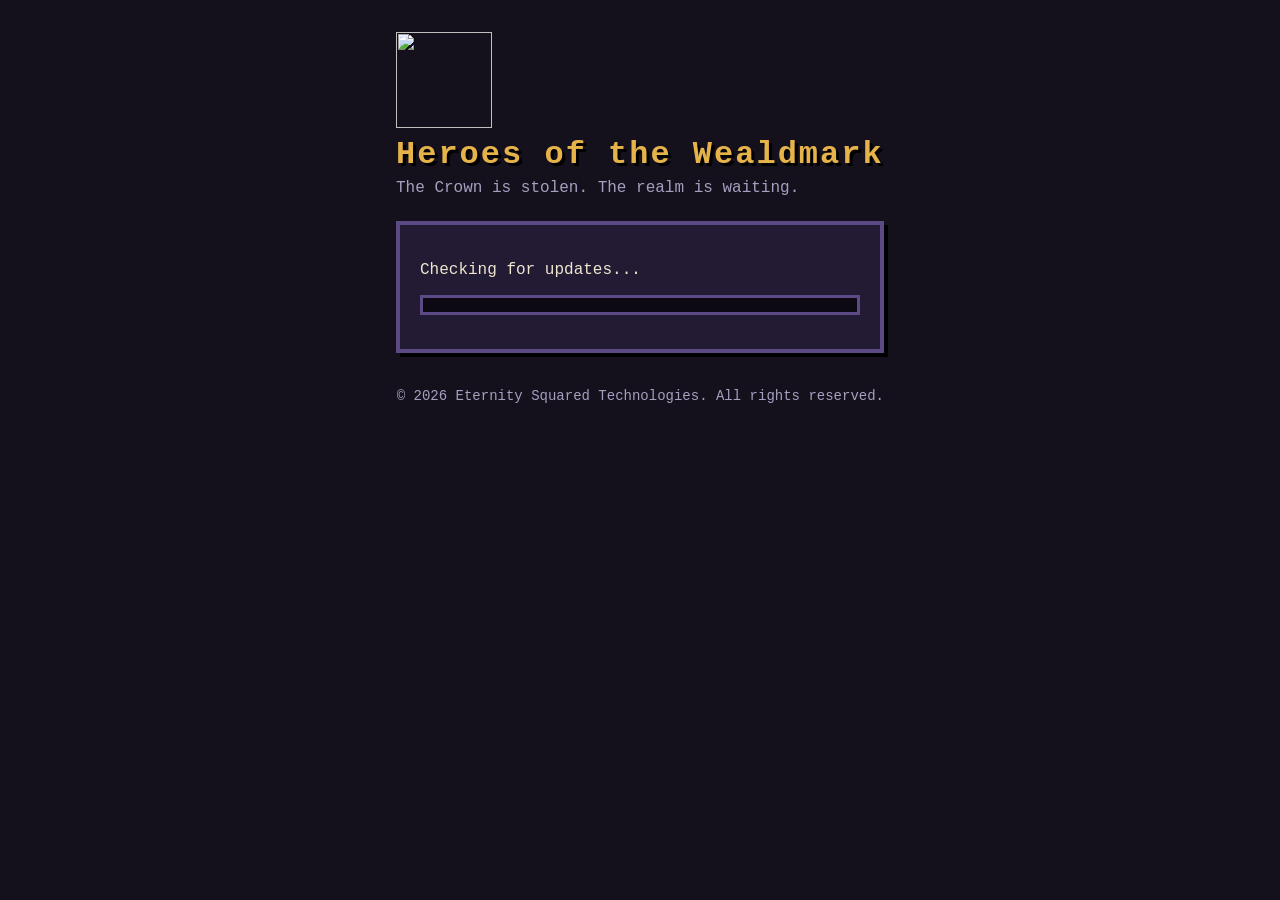
==== play/index.html @ 0ad13431 "Update the browser build" ====
<!doctype html>
<html lang="en">
<head>
  <!-- Heroes of the Wealdmark. Copyright (c) 2026 Eternity Squared Technologies. All rights reserved. -->
  <meta charset="utf-8" />
  <meta name="viewport" content="width=device-width, initial-scale=1, viewport-fit=cover" />
  <meta http-equiv="Content-Security-Policy" content="default-src 'none'; script-src 'self'; worker-src 'self'; style-src 'self'; img-src 'self' data:; connect-src 'self' https://*.trycloudflare.com wss://*.trycloudflare.com; base-uri 'none'; form-action 'none'" />
  <title>Heroes of the Wealdmark</title>
  <link rel="icon" href="icon.png" />
  <link rel="stylesheet" href="style.css" />
</head>
<body>
  <main class="frame">
    <header>
      <img id="logo" src="icon.png" alt="" width="96" height="96" />
      <h1>Heroes of the Wealdmark</h1>
      <p class="tag">The Crown is stolen. The realm is waiting.</p>
    </header>

    <section id="patch" class="panel">
      <p id="patch-status" aria-live="polite">Checking for updates...</p>
      <div class="bar" role="progressbar" aria-valuemin="0" aria-valuemax="100" aria-valuenow="0">
        <div id="bar-fill" class="fill"></div>
      </div>
      <p id="patch-detail" class="muted"></p>
      <button id="retry" class="hidden" type="button">Try again</button>
    </section>

    <section id="login" class="panel hidden">
      <div class="tabs" role="tablist">
        <button id="tab-login" role="tab" aria-selected="true" type="button">Sign in</button>
        <button id="tab-register" role="tab" aria-selected="false" type="button">New account</button>
      </div>
      <form id="auth-form" autocomplete="off">
        <label>Username
          <input id="username" name="username" maxlength="32" required autocomplete="username" />
        </label>
        <label>Password
          <input id="password" name="password" type="password" maxlength="128" required autocomplete="current-password" />
        </label>
        <ul id="auth-hints" class="hints hidden" aria-live="polite">
          <li id="hint-user">Username: 3 to 12 letters and numbers, starting with a letter. No spaces or symbols.</li>
          <li id="hint-pass">Password: at least 10 characters with letters and numbers, or 16 or more of anything. Nothing common, and not your username.</li>
        </ul>
        <label class="check"><input id="show-password" type="checkbox" /> Show password</label>
        <label class="check hidden"><input id="remember" type="checkbox" /> Keep me signed in on this computer</label>
        <fieldset class="hidden" id="gender-row">
          <legend>Body shape (cannot be changed later)</legend>
          <label class="check"><input type="radio" name="gender" value="m" /> Male</label>
          <label class="check"><input type="radio" name="gender" value="f" /> Female</label>
        </fieldset>
        <label class="check hidden" id="age-row"><input id="age" type="checkbox" /> I am 13 years old or older</label>
        <button id="submit" type="submit">Sign in</button>
        <p id="auth-error" class="error" role="alert"></p>
        <button id="forgot" class="link" type="button">Forgot password?</button>
      </form>
      <form id="reset-form" class="hidden" autocomplete="off">
        <p class="muted">Enter the recovery key you were shown when you made your account. Lost it too? Ask the game's operator for a one-hour code.</p>
        <label>Username
          <input id="reset-username" maxlength="32" required autocomplete="username" />
        </label>
        <label>Recovery key or code
          <input id="reset-code" maxlength="32" required autocomplete="off" />
        </label>
        <label>New password
          <input id="reset-password" type="password" maxlength="128" required autocomplete="new-password" />
        </label>
        <label class="check"><input id="show-reset-password" type="checkbox" /> Show password</label>
        <button id="reset-submit" type="submit">Set new password</button>
        <button id="reset-google" type="button">Reset with Google instead</button>
        <button id="reset-back" class="link" type="button">Back to sign in</button>
        <p id="reset-message" class="error" role="alert"></p>
      </form>
    </section>

    <section id="recovery" class="panel hidden">
      <h2>Your recovery key</h2>
      <p>If you ever forget your password, this key is the only way to get your character back. Write it down or save it somewhere safe. It is shown once.</p>
      <p><code id="recovery-key" class="recovery-key"></code></p>
      <button id="recovery-copy" type="button">Copy</button>
      <label class="check"><input id="recovery-saved" type="checkbox" /> I have saved my recovery key</label>
      <button id="recovery-continue" type="button" disabled>Continue</button>
    </section>

    <section id="home" class="panel hidden">
      <p id="welcome"></p>
      <p id="home-note" class="muted">Mossgate Reach is open. Click a tile to walk there, or use the arrow keys or WASD. Click a monster to fight it, or Shift-click to look at it. Mouse wheel or + and - zoom; M shows the whole map.</p>
      <p id="home-error" class="error" role="alert"></p>
      <details id="recovery-tools">
        <summary>Recovery key</summary>
        <p class="muted">Make a new recovery key. The old one stops working.</p>
        <label>Your password
          <input id="recovery-password" type="password" maxlength="128" autocomplete="current-password" />
        </label>
        <button id="recovery-make" type="button">Make a new key</button>
        <button id="google-link" type="button">Link my Google account</button>
        <p class="muted">A linked Google account can reset your password if you lose it.</p>
        <p id="recovery-error" class="error" role="alert"></p>
      </details>
      <button id="play" type="button">Play</button>
      <button id="logout" type="button">Sign out</button>
    </section>

    <footer><span id="version" class="muted"></span><br /><span class="muted">&copy; 2026 Eternity Squared Technologies. All rights reserved.</span></footer>
  </main>

  <section id="gameview" class="hidden">
    <canvas id="stage" aria-label="Game world"></canvas>

    <div id="hud" aria-live="off"></div>

    <div id="vitals">
      <div class="meter hp"><div id="hp-fill" class="meter-fill"></div><span id="hp-text"></span></div>
      <div class="meter mp"><div id="mp-fill" class="meter-fill"></div><span id="mp-text"></span></div>
      <div id="wallet">
        <span class="coin iron" title="Iron bits"></span><span id="w-iron">0</span>
        <span class="coin gold" title="Gold coins"></span><span id="w-gold">0</span>
        <span class="coin favor" title="Favor tokens"></span><span id="w-favor">0</span>
      </div>
    </div>

    <div id="toolbar">
      <button id="btn-skills" type="button">Skills (K)</button>
      <button id="btn-stats" type="button">Stats (C)</button>
      <button id="btn-trades" type="button">Trades (V)</button>
      <button id="btn-equip" type="button">Gear (E)</button>
      <button id="btn-bag" type="button">Bag (I)</button>
      <button id="btn-journal" type="button">Journal (J)</button>
      <button id="btn-look" type="button">Look (L)</button>
      <button id="btn-town" type="button">Town (T)</button>
      <button id="btn-sound" type="button">Sound</button>
      <button id="leave" type="button">Sign out</button>
    </div>

    <div id="mbar" aria-label="Touch controls">
      <button id="mb-zin" type="button" aria-label="Zoom in">+</button>
      <button id="mb-zout" type="button" aria-label="Zoom out">&minus;</button>
      <button id="mb-map" type="button">Map</button>
      <button id="mb-chat" type="button">Chat</button>
      <button id="mb-close" type="button">Close</button>
    </div>

    <div id="toast" role="status"></div>

    <div id="turns" class="hidden" aria-label="Turn order"></div>

    <div id="fightbar" class="hidden">
      <div id="fightinfo"></div>
      <div id="actions"></div>
      <div id="fight-util"><button id="auto-btn" class="act" type="button">X Combat: Manual</button></div>
    </div>

    <div id="panel-skills" class="side hidden">
      <h2>Skills</h2>
      <p id="combat-level" class="muted"></p>
      <div class="skill-bar" id="level-bar"><div></div></div>
      <p id="skill-points"></p>
      <div id="tree-tabs"></div>
      <div id="tree-grid"></div>
      <button id="respec" type="button">Respec</button>
      <p class="muted">Click a skill to spend a point. Rows open at levels 8, 16, 24, 32, and 40. A skill needs a rank in the skills joined to it from above, and each of those ranks adds 3% damage to it.</p>
    </div>

    <div id="panel-bag" class="side hidden">
      <h2>Inventory</h2>
      <div id="bag-grid"></div>
      <p class="muted">Click food to eat it, or gear to wear it. Shift-click a weapon to put it in the swap slot. Hover for details.</p>
    </div>

    <div id="panel-trades" class="side hidden">
      <h2>Trades</h2>
      <div id="trades-body"></div>
      <p class="muted">Gathering and crafting skills. Each goes to level 30.</p>
    </div>

    <div id="panel-equip" class="side hidden">
      <h2>Equipment</h2>
      <div id="equip"></div>
      <p class="muted">Click worn gear to take it off. The weapon you hold decides your style. Hover for details.</p>
      <h3>Toolbelt</h3>
      <div id="toolbelt" class="row"></div>
      <p class="muted">Gathering uses the tools on your belt. A better tool works faster and opens higher trees, rocks and shoals. Click a tool in your bag to put it on the belt.</p>
    </div>

    <div id="panel-stats" class="side hidden">
      <h2>Hero stats</h2>
      <div id="stats-vitals"></div>
      <div id="gear-stats"></div>
    </div>

    <div id="panel-look" class="side hidden">
      <h2>Appearance</h2>
      <canvas id="look-preview" width="80" height="80"></canvas>
      <p id="look-gender" class="muted"></p>
      <div id="look-skin" class="row"></div>
    </div>

    <div id="panel-sound" class="side hidden">
      <h2>Sound</h2>
      <label>Master <input id="vol-master" type="range" min="0" max="1" step="0.05" /></label>
      <label>Effects <input id="vol-sfx" type="range" min="0" max="1" step="0.05" /></label>
      <label>Music <input id="vol-music" type="range" min="0" max="1" step="0.05" /></label>
      <label class="check"><input id="mute" type="checkbox" /> Mute everything</label>
    </div>

    <div id="panel-journal" class="side hidden">
      <h2>Journal</h2>
      <div id="journal-body"></div>
    </div>

    <div id="panel-shop" class="side wide hidden">
      <h2 id="shop-title">Shop</h2>
      <div id="shop-body"></div>
      <button id="shop-close" type="button">Done</button>
    </div>

    <div id="panel-storage" class="side wide hidden">
      <h2>Storage</h2>
      <div id="storage-body"></div>
      <button id="storage-close" type="button">Done</button>
    </div>

    <div id="panel-station" class="side wide hidden">
      <h2 id="station-title">Station</h2>
      <div id="station-body"></div>
      <button id="station-close" type="button">Done</button>
    </div>

    <div id="panel-perks" class="side wide hidden">
      <h2 id="perks-title">Steward</h2>
      <div id="perks-body"></div>
      <button id="perks-close" type="button">Done</button>
    </div>

    <div id="panel-anchor" class="side wide hidden">
      <h2 id="anchor-title">Teleport anchor</h2>
      <div id="anchor-body"></div>
      <button id="anchor-close" type="button">Done</button>
    </div>

    <div id="intro" class="hidden" role="dialog" aria-label="Introduction">
      <canvas id="intro-canvas" width="320" height="180"></canvas>
      <div id="intro-card">
        <h2 id="intro-title"></h2>
        <p id="intro-text"></p>
        <div id="intro-foot"><span id="intro-hint"></span><button id="intro-skip" type="button">Skip</button></div>
      </div>
    </div>

    <div id="signout-confirm" class="hidden" role="alertdialog" aria-labelledby="so-title">
      <div class="box">
        <h3 id="so-title">Sign out?</h3>
        <p id="so-text">Your progress is saved. If you are in a fight, you leave it.</p>
        <div class="row">
          <button id="so-yes" type="button">Sign out</button>
          <button id="so-no" type="button">Stay</button>
        </div>
      </div>
    </div>

    <div id="buy-confirm" class="hidden" role="alertdialog" aria-labelledby="bc-text">
      <div class="box">
        <p id="bc-text"></p>
        <p id="bc-note" class="muted"></p>
        <div class="row">
          <button id="bc-yes" type="button">Yes</button>
          <button id="bc-no" type="button">No</button>
        </div>
      </div>
    </div>

    <div id="loading" class="hidden" role="status"><div class="box"><div class="swirl"></div><p id="loading-text">Passing through the portal...</p></div></div>

    <div id="busy" class="hidden"><div id="busy-fill"></div><span id="busy-text"></span></div>

    <div id="dialog" class="hidden">
      <h3 id="dlg-name"></h3>
      <p id="dlg-role" class="muted"></p>
      <div id="dlg-lines"></div>
      <div id="dlg-options"></div>
    </div>

    <div id="chat">
      <div id="chatnav"><button id="chat-prev" type="button" title="Older messages">Previous</button><button id="chat-next" type="button" title="Newer messages">Next</button></div>
      <ul id="chatlog"></ul>
      <form id="chatform" autocomplete="off">
        <input id="chatinput" maxlength="120" placeholder="Press Enter to chat" aria-label="Chat message" />
      </form>
    </div>
  </section>

  <script src="web-bridge.js"></script>

  <script src="audio.js"></script>
  <script src="game.js"></script>
  <script src="renderer.js"></script>
</body>
</html>
---- play/style.css ----
/* Heroes of the Wealdmark. Copyright (c) 2026 Eternity Squared Technologies. All rights reserved. */
:root {
  --bg: #14101c;
  --panel: #231b33;
  --edge: #5b4a86;
  --ink: #efe6d0;
  --muted: #a89fc0;
  --gold: #e6b34a;
  --bad: #ff7a7a;
}

* { box-sizing: border-box; }

html, body {
  margin: 0;
  height: 100%;
  background: var(--bg);
  color: var(--ink);
  font-family: "Courier New", ui-monospace, monospace;
  font-size: 16px;
  image-rendering: pixelated;
}

.frame {
  max-width: 520px;
  margin: 0 auto;
  padding: 32px 16px;
}

h1 {
  margin: 0;
  color: var(--gold);
  font-size: 32px;
  letter-spacing: 2px;
  text-shadow: 3px 3px 0 #000;
}

.tag { margin: 6px 0 24px; color: var(--muted); }

.panel {
  background: var(--panel);
  border: 4px solid var(--edge);
  box-shadow: 4px 4px 0 #000;
  padding: 20px;
}

.hidden { display: none; }
.muted { color: var(--muted); font-size: 14px; }
.error { color: var(--bad); min-height: 1.4em; margin: 8px 0 0; }

.bar {
  height: 20px;
  border: 3px solid var(--edge);
  background: #0c0912;
  margin: 12px 0;
}
.fill { height: 100%; width: 0; background: var(--gold); transition: width 120ms steps(6); }

label { display: block; margin: 12px 0; }
input[type="text"], input[type="password"], input:not([type]) {
  display: block;
  width: 100%;
  margin-top: 4px;
  padding: 8px;
  background: #0c0912;
  color: var(--ink);
  border: 3px solid var(--edge);
  font: inherit;
}
input:focus { outline: 3px solid var(--gold); outline-offset: 0; }
.check { font-size: 14px; color: var(--muted); }

button {
  font: inherit;
  color: var(--ink);
  background: var(--edge);
  border: 3px solid #000;
  padding: 8px 14px;
  margin: 6px 6px 0 0;
  cursor: pointer;
}
button:hover:not(:disabled) { background: #7560aa; }
button:disabled { opacity: 0.5; cursor: not-allowed; }
button:focus-visible { outline: 3px solid var(--gold); }

.tabs { display: flex; margin-bottom: 8px; }
.tabs button { margin: 0 4px 0 0; background: #36295a; }
.tabs button[aria-selected="true"] { background: var(--edge); color: var(--gold); }

footer { margin-top: 16px; text-align: right; }

/* ---- world view */

#gameview { position: fixed; inset: 0; background: #0c0912; }
#gameview.hidden { display: none; }

#stage {
  position: absolute;
  inset: 0;
  width: 100%;
  height: 100%;
  image-rendering: pixelated;
  cursor: pointer;
}

#hud {
  position: absolute;
  top: 10px;
  left: 10px;
  padding: 8px 10px;
  background: rgba(20, 16, 28, 0.85);
  border: 3px solid var(--edge);
  font-size: 13px;
  line-height: 1.5;
  white-space: pre;
  pointer-events: none;
}

#toast {
  position: absolute;
  top: 14px;
  left: 50%;
  transform: translateX(-50%);
  padding: 6px 12px;
  background: rgba(20, 16, 28, 0.92);
  border: 3px solid var(--bad);
  opacity: 0;
  transition: opacity 120ms;
  pointer-events: none;
}
#toast.show { opacity: 1; }

#chat {
  position: absolute;
  left: 10px;
  bottom: 10px;
  width: min(380px, 34vw);
}
#chatlog {
  list-style: none;
  margin: 0 0 4px;
  padding: 6px 8px;
  max-height: 140px;
  overflow-y: auto;
  background: rgba(20, 16, 28, 0.8);
  border: 3px solid var(--edge);
  font-size: 13px;
}
#chatlog li { margin: 1px 0; word-break: break-word; }
#chatlog li.win { color: #9ae89a; }
#chatlog li.levelup { color: var(--gold); font-weight: bold; }
#chatlog li.loot { color: #e8d49a; }
#chatlog li.loot.magic { color: #6aa9ff; }
#chatlog li.loot.rare { color: #ffd24a; }
#chatlog li.loot.legendary { color: #ff8a3a; }
#chatlog li.hint { color: #9fd8ff; font-style: italic; }
#chatlog li.mine { color: var(--gold); }
#chatinput {
  width: 100%;
  padding: 6px 8px;
  background: rgba(12, 9, 18, 0.92);
  color: var(--ink);
  border: 3px solid var(--edge);
  font: inherit;
  font-size: 13px;
}
#toolbar { position: absolute; top: 10px; right: 10px; display: flex; gap: 6px; }
#toolbar button { margin: 0; padding: 6px 10px; font-size: 13px; }

#vitals {
  position: absolute;
  top: 92px;
  left: 10px;
  width: 210px;
  padding: 8px 10px;
  background: rgba(20, 16, 28, 0.85);
  border: 3px solid var(--edge);
  font-size: 13px;
  pointer-events: none;
}
.meter { position: relative; height: 16px; border: 2px solid #000; background: #0c0912; margin-bottom: 5px; }
.meter-fill { height: 100%; width: 0; transition: width 180ms steps(6); }
.meter.hp .meter-fill { background: #4fae6a; }
.meter.mp .meter-fill { background: #4a7fd8; }
.meter span { position: absolute; inset: 0; text-align: center; line-height: 12px; font-size: 11px; text-shadow: 1px 1px 0 #000; }
#wallet { display: flex; align-items: center; gap: 5px; margin-top: 2px; }
#wallet span:not(.coin) { margin-right: 8px; min-width: 14px; }
.coin { display: inline-block; width: 10px; height: 10px; border: 2px solid #000; }
.coin.iron { background: #9aa0aa; }
.coin.gold { background: #e6b34a; }
.coin.favor { background: #b072e6; }

#turns {
  position: absolute;
  top: 56px;
  left: 50%;
  transform: translateX(-50%);
  display: flex;
  gap: 4px;
  max-width: 60vw;
}
#turns.hidden { display: none; }
.chip { padding: 3px 8px; font-size: 12px; border: 2px solid #000; background: #36295a; }
.chip.enemy { background: #5a2a2a; }
.chip-sub { font-size: 10px; opacity: 0.85; }
.chip-status { display: flex; flex-wrap: wrap; gap: 2px; margin-top: 2px; }
.chip .st { font-size: 10px; padding: 0 4px; border: 1px solid #000; }
.chip .st.buff { background: #2f6b3a; }
.chip .st.debuff { background: #8a2f2f; }
.chip.active { outline: 3px solid var(--gold); }

#fightbar {
  position: absolute;
  left: calc(min(380px, 34vw) + 24px);
  width: 520px;
  max-width: calc(100% - min(380px, 34vw) - 34px);
  bottom: 10px;
  padding: 5px 7px;
  background: rgba(20, 16, 28, 0.92);
  border: 2px solid var(--edge);
}
#fightbar.hidden { display: none; }
#fight-util { display: flex; flex-wrap: wrap; gap: 3px; margin-top: 4px; }
#fight-util button.act { padding: 2px 6px; font-size: 11px; }
#hover-tip {
  position: absolute;
  z-index: 30;
  max-width: 240px;
  padding: 6px 9px;
  background: rgba(20, 16, 28, 0.95);
  border: 2px solid var(--edge);
  pointer-events: none;
  font-size: 12px;
  line-height: 1.35;
}
#hover-tip.hidden { display: none; }
#node-menu {
  position: fixed;
  z-index: 40;
  display: flex;
  flex-direction: column;
  gap: 4px;
  padding: 5px;
  background: rgba(20, 16, 28, 0.97);
  border: 2px solid var(--edge);
}
#node-menu.hidden { display: none; }
#node-menu .act { text-align: left; }
#hover-tip .tip-title { color: var(--gold); font-size: 13px; margin-bottom: 2px; }
#hover-tip .tip-line { color: var(--muted); }
#fightinfo { font-size: 12px; color: var(--muted); margin-bottom: 4px; min-height: 1.3em; }
#actions { display: grid; grid-template-columns: repeat(auto-fill, minmax(112px, 1fr)); gap: 3px; }
#actions button.act { overflow: hidden; text-overflow: ellipsis; white-space: nowrap; padding: 4px 5px; font-size: 12px; }
button.act { margin: 0; padding: 6px 9px; font-size: 13px; }
button.act.selected { outline: 3px solid var(--gold); background: #7560aa; }

.side {
  position: absolute;
  top: 56px;
  right: 10px;
  width: 260px;
  min-width: 200px;
  min-height: 90px;
  max-height: calc(100% - 60px);
  resize: both;
  overflow: auto;
  padding: 10px 12px;
  background: rgba(20, 16, 28, 0.94);
  border: 3px solid var(--edge);
  font-size: 13px;
}
.side.hidden { display: none; }
.side h2 { margin: 0 0 6px; color: var(--gold); font-size: 18px; }
.side h2.grip { cursor: move; user-select: none; }
.side label { display: block; margin: 8px 0; }
.side input[type="range"] { width: 100%; }
#skill-points { margin: 6px 0; color: var(--gold); }
#tree-tabs { display: flex; gap: 4px; margin: 6px 0; }
#tree-tabs button { flex: 1; padding: 3px 0; font-size: 12px; }
#tree-tabs button.on { background: #6a4aa8; }
#tree-grid { display: grid; grid-template-columns: 34px 1fr 1fr; gap: 5px; align-items: stretch; }
#tree-grid .lv { color: var(--muted); font-size: 11px; align-self: center; }
#tree-grid button.node { min-height: 44px; padding: 3px; font-size: 11px; line-height: 1.15; background: #2a2044; border: 2px solid #000; color: var(--text, #eee); cursor: pointer; text-align: center; }
#tree-grid button.node.passive { border-radius: 14px; }
#tree-grid button.node b { display: block; color: var(--gold); font-weight: normal; }
#tree-grid button.node.ranked { background: #44306e; border-color: var(--gold); }
#tree-grid button.node.ready { border-color: #7ae87a; }
#tree-grid button.node.locked { opacity: 0.45; cursor: default; }
#tree-grid .spacer { min-height: 0; }
#respec { margin-top: 8px; }
.skill-row { display: flex; justify-content: space-between; }
.skill-bar { height: 7px; border: 2px solid #000; background: #0c0912; margin-top: 2px; }
.skill-bar div { height: 100%; background: var(--gold); }
#equip { display: grid; grid-template-columns: repeat(3, 1fr); gap: 6px; margin: 8px auto; max-width: 210px; }
#stats-vitals { margin-bottom: 10px; font-size: 12px; }
#stats-vitals h3 { margin: 0 0 3px; font-size: 12px; color: var(--gold); }
#stats-vitals dl { display: grid; grid-template-columns: 1fr auto; gap: 1px 10px; margin: 0; }
#stats-vitals dt { color: var(--muted); }
#stats-vitals dd { margin: 0; text-align: right; }
#gear-stats { margin-bottom: 8px; font-size: 12px; }
#gear-stats h3 { margin: 0 0 3px; font-size: 12px; color: var(--gold); }
#gear-stats dl { display: grid; grid-template-columns: 1fr auto; gap: 1px 10px; margin: 0; }
#gear-stats dt { color: var(--muted); }
#gear-stats dd { margin: 0; text-align: right; }
#gear-stats p { margin: 4px 0 0; color: #9fd8ff; font-style: italic; }
#bag-grid { display: grid; grid-template-columns: repeat(4, 1fr); gap: 5px; margin-top: 6px; }
button.slot {
  position: relative;
  margin: 0;
  padding: 2px;
  height: 52px;
  font-size: 10px;
  line-height: 1.1;
  word-break: break-word;
  background: #36295a;
  display: flex;
  align-items: center;
  justify-content: center;
}
button.slot canvas.icon { width: 40px; height: 40px; image-rendering: pixelated; pointer-events: none; }
button.slot:hover:not(:disabled) { background: #4a3a7a; }
button.slot.empty { background: #1c1530; opacity: 0.7; color: var(--muted); }
button.slot.magic { border-color: #6aa9ff; }
button.slot.rare { border-color: #ffd24a; }
button.slot.legendary { border-color: #ff8a3a; }
#equip button.slot { height: 52px; }
button.slot i { position: absolute; right: 3px; bottom: 1px; font-style: normal; color: var(--gold); font-size: 11px; }

.modal {
  position: absolute;
  inset: 0;
  display: flex;
  align-items: center;
  justify-content: center;
  background: rgba(8, 6, 14, 0.6);
}
.modal.hidden { display: none; }
.modal-box { min-width: 300px; max-width: 460px; padding: 18px 22px; background: var(--panel); border: 4px solid var(--edge); box-shadow: 4px 4px 0 #000; }
.modal-box h2 { margin: 0 0 8px; color: var(--gold); }
.modal-box ul { margin: 0 0 10px; padding-left: 18px; }
.modal-box li { margin: 4px 0; }

#chatlog li.round { color: var(--muted); font-size: 11px; }
#chatlog li.bad { color: #ff9a9a; }

#look-preview { display: block; margin: 0 auto 8px; width: 120px; height: 120px; image-rendering: pixelated; background: #2a2236; border-radius: 6px; }
#panel-look .row { display: flex; gap: 6px; justify-content: center; margin: 6px 0; flex-wrap: wrap; }
#panel-look .row button.on { outline: 2px solid #ffd86a; }
#look-skin button { width: 28px; height: 28px; padding: 0; border-radius: 50%; border: 2px solid #1a1426; }

#logo { display: block; margin: 0 0 8px; image-rendering: pixelated; }

/* ---- towns: dialogue, shops, storage, stations, journal */

.side.wide { width: 320px; }
.side h3 { margin: 10px 0 4px; font-size: 13px; color: var(--gold); }
.wallet-line { display: flex; gap: 12px; align-items: center; margin-bottom: 6px; }
.price { display: inline-flex; align-items: center; gap: 4px; color: var(--ink); }
.row-item {
  display: flex;
  align-items: center;
  gap: 8px;
  width: 100%;
  margin: 0 0 4px;
  padding: 3px 6px;
  text-align: left;
  font-size: 12px;
  background: #36295a;
}
.row-item:hover { background: #4a3a7a; }
.row-item.poor { opacity: 0.55; }
.row-item .name { flex: 1; }
.row-item canvas.icon, .recipe canvas.icon { width: 28px; height: 28px; image-rendering: pixelated; flex: none; }
.slot-grid { display: grid; grid-template-columns: repeat(5, 1fr); gap: 4px; }
.slot-grid button.slot { height: 44px; }
.slot-grid button.slot canvas.icon { width: 32px; height: 32px; }
.exchange { display: grid; grid-template-columns: 1fr 1fr; gap: 4px; margin-bottom: 4px; }
.exchange button.act { padding: 4px 6px; font-size: 11px; margin: 0; }
.recipe { padding: 6px; margin-bottom: 6px; background: #2a2044; border: 2px solid #000; }
.recipe.locked { opacity: 0.55; }
.recipe-head { display: flex; align-items: center; gap: 8px; }
.recipe-head .name { flex: 1; }
.need { display: flex; flex-wrap: wrap; gap: 4px 10px; margin: 4px 0; font-size: 11px; }
.ok { color: #9ae89a; }
.short { color: #ff9a9a; }
.recipe-btns { display: flex; gap: 4px; }
.recipe-btns button.act { padding: 3px 8px; font-size: 11px; margin: 0; }
.perk { display: flex; align-items: center; justify-content: space-between; gap: 8px; margin: 6px 0; }
.perk .name { flex: 1; }
.perk button.act { margin: 0; padding: 3px 8px; font-size: 11px; }
.quest { margin-bottom: 8px; padding: 6px 8px; background: #2a2044; border: 2px solid #000; }
.quest h3 { margin: 0 0 3px; }
.quest p { margin: 2px 0; }
#panel-journal .muted { color: var(--muted); }

#intro {
  position: fixed;
  inset: 0;
  z-index: 80;
  display: flex;
  flex-direction: column;
  align-items: center;
  justify-content: center;
  gap: 12px;
  background: #05030a;
  cursor: pointer;
}
#intro.hidden { display: none; }
#intro-canvas {
  width: min(100vw, calc((100vh - 190px) * 16 / 9));
  image-rendering: pixelated;
  border: 3px solid var(--edge);
}
#intro-card {
  width: min(760px, 92vw);
  padding: 10px 16px;
  background: rgba(20, 16, 28, 0.96);
  border: 3px solid var(--edge);
  cursor: default;
}
#intro-title { margin: 0 0 6px; color: var(--gold); font-size: 20px; }
#intro-text { margin: 0; min-height: 4.2em; font-size: 15px; line-height: 1.5; }
#intro-foot { display: flex; justify-content: space-between; align-items: center; margin-top: 8px; color: var(--muted); font-size: 12px; }
#intro-foot button { margin: 0; padding: 4px 12px; font-size: 12px; }
#signout-confirm {
  position: fixed;
  inset: 0;
  z-index: 50;
  display: flex;
  align-items: center;
  justify-content: center;
  background: rgba(8, 6, 14, 0.7);
}
#signout-confirm.hidden { display: none; }
#signout-confirm .box {
  max-width: 360px;
  padding: 16px 20px;
  background: rgba(20, 16, 28, 0.98);
  border: 3px solid var(--edge);
}
#signout-confirm h3 { margin: 0 0 8px; color: var(--gold); font-size: 16px; }
#signout-confirm p { margin: 0 0 12px; line-height: 1.4; }
#signout-confirm .row { display: flex; gap: 8px; }

#dialog {
  position: absolute;
  left: calc(min(380px, 34vw) + 24px);
  right: 10px;
  bottom: 10px;
  max-width: 640px;
  padding: 10px 14px;
  background: rgba(20, 16, 28, 0.95);
  border: 3px solid var(--edge);
}
#dialog.hidden { display: none; }
#dialog h3 { margin: 0; color: var(--gold); font-size: 16px; }
#dlg-role { margin: 0 0 6px; font-size: 12px; }
#dlg-lines p { margin: 4px 0; line-height: 1.4; }
#dlg-options { display: flex; flex-direction: column; gap: 4px; margin-top: 8px; }
#dlg-options button.opt { margin: 0; padding: 5px 10px; text-align: left; font-size: 13px; }

#busy {
  position: absolute;
  left: 50%;
  bottom: 150px;
  transform: translateX(-50%);
  width: 240px;
  height: 22px;
  border: 3px solid var(--edge);
  background: #0c0912;
}
#busy.hidden { display: none; }
#busy-fill { height: 100%; width: 0; background: #6a9a4a; transition: width 600ms linear; }
#busy-text { position: absolute; inset: 0; text-align: center; line-height: 16px; font-size: 12px; text-shadow: 1px 1px 0 #000; }

#chatlog li.quest { color: #ffd84a; }
#chatlog li.work { color: #b8e0a0; }
button.slot.empty canvas.icon { opacity: 0.22; filter: grayscale(1); width: 32px; height: 32px; }
button.slot.empty { position: relative; }
button.slot .slot-name { position: absolute; left: 0; right: 0; bottom: 1px; font-size: 9px; text-align: center; color: var(--muted); }

button.link { background: none; border: none; color: inherit; text-decoration: underline; cursor: pointer; padding: 4px 0; opacity: 0.8; }
button.link:hover { opacity: 1; }

.recovery-key { display: block; font-size: 1.3em; letter-spacing: 0.08em; padding: 10px; user-select: all; background: rgba(0, 0, 0, 0.35); }
#recovery-tools { margin: 8px 0; }

.xbtn { float: right; margin: 0 0 0 8px; width: 24px; height: 24px; padding: 0; line-height: 1; font-size: 18px; cursor: pointer; background: #4a2a3a; color: #fff; border: 2px solid #000; }
.xbtn:hover { background: #a03a4a; }
#dialog .xbtn { margin-top: -2px; }
#chatnav { display: flex; gap: 4px; margin: 0 0 3px; }
#chatnav button { margin: 0; padding: 2px 8px; font-size: 12px; }
.row-item.sel { background: #5a4a9a; outline: 2px solid var(--gold); }
#shop-buy { margin: 8px 0; padding: 8px; background: rgba(0, 0, 0, 0.3); border: 2px solid var(--edge); }
#shop-buy .buy-title { margin: 0 0 6px; color: var(--gold); }
#shop-buy .buy-row { display: flex; gap: 6px; align-items: center; flex-wrap: wrap; }
#shop-buy button { margin: 0; padding: 4px 10px; }
#shop-buy input { width: 3.6em; padding: 4px; background: rgba(12, 9, 18, 0.92); color: var(--ink); border: 2px solid var(--edge); font: inherit; }
#buy-confirm { position: fixed; inset: 0; z-index: 60; display: flex; align-items: center; justify-content: center; background: rgba(8, 6, 14, 0.7); }
#buy-confirm.hidden { display: none; }
#buy-confirm .box { max-width: 380px; padding: 16px 20px; background: rgba(20, 16, 28, 0.98); border: 3px solid var(--edge); }
#buy-confirm p { margin: 0 0 10px; line-height: 1.4; }
#buy-confirm .row { display: flex; gap: 8px; }
.trade-row { margin: 8px 0; }
.trade-row .top { display: flex; justify-content: space-between; }
.trade-row .top b { color: var(--gold); font-weight: normal; }
.trade-bar { height: 8px; margin-top: 3px; background: #1a1426; border: 2px solid #000; }
.trade-bar div { height: 100%; background: #6aa86a; }

#loading { position: fixed; inset: 0; z-index: 55; display: flex; align-items: center; justify-content: center; background: #0c0912; opacity: 1; transition: opacity 500ms; }
#loading.hidden { display: none; }
#loading.fade { opacity: 0; }
#loading .box { text-align: center; color: var(--gold); }
#loading .swirl { width: 64px; height: 96px; margin: 0 auto 14px; border-radius: 50%; background: radial-gradient(ellipse at center, #e8d8ff 0%, #9a6aff 35%, #3a2a8a 70%, transparent 72%); animation: swirl 1.2s linear infinite; }
@keyframes swirl { from { transform: rotate(0deg) scale(1); } 50% { transform: rotate(180deg) scale(1.15); } to { transform: rotate(360deg) scale(1); } }

.hints { list-style: none; margin: 0 0 8px; padding: 0; font-size: 12px; line-height: 1.4; }
.hints li { padding-left: 16px; position: relative; color: var(--muted, #a89cc0); }
.hints li::before { content: '\2022'; position: absolute; left: 4px; }
.hints li.ok { color: #7fd48a; }
.hints li.ok::before { content: '\2713'; left: 0; }
.hints li.bad { color: #e88a8a; }

/* Touch and small screens */
#stage { touch-action: none; }
.side h2.grip { touch-action: none; }
#mbar { display: none; }
@media (pointer: coarse), (max-width: 760px) {
  body { touch-action: manipulation; }
  #mbar { display: flex; flex-direction: column; gap: 6px; position: absolute; right: 6px; top: 50%; transform: translateY(-50%); z-index: 5; }
  #mbar button { margin: 0; min-width: 48px; min-height: 44px; padding: 6px 8px; font-size: 14px; }
  #toolbar { left: 6px; right: 6px; top: 6px; flex-wrap: nowrap; overflow-x: auto; gap: 4px; scrollbar-width: none; }
  #toolbar::-webkit-scrollbar { display: none; }
  #toolbar button { flex: none; min-height: 36px; padding: 4px 8px; font-size: 12px; white-space: nowrap; }
  #hud { display: none; }
  #vitals { top: 52px; left: 6px; width: 170px; padding: 6px 8px; }
  #turns { top: 52px; left: 186px; transform: none; max-width: calc(100vw - 250px); flex-wrap: wrap; }
  #toast { top: 100px; max-width: calc(100vw - 24px); }
  #chat { left: 6px; bottom: 6px; width: calc(100vw - 80px); }
  #chatlog { max-height: 90px; }
  #gameview:has(#fightbar:not(.hidden)) #chat { display: none; }
  #fightbar { left: 6px; right: 6px; width: auto; max-width: none; bottom: 6px; max-height: 45vh; overflow-y: auto; }
  button.act { min-height: 38px; }
  .side { left: 6px !important; right: 6px !important; top: 52px !important; width: auto !important; min-width: 0; max-height: calc(100% - 64px); resize: none; }
  .side h2.grip { cursor: default; }
  .modal-box { min-width: 0; max-width: calc(100vw - 16px); }
  #dialog { left: 6px !important; right: 6px !important; width: auto !important; max-width: none; }
}
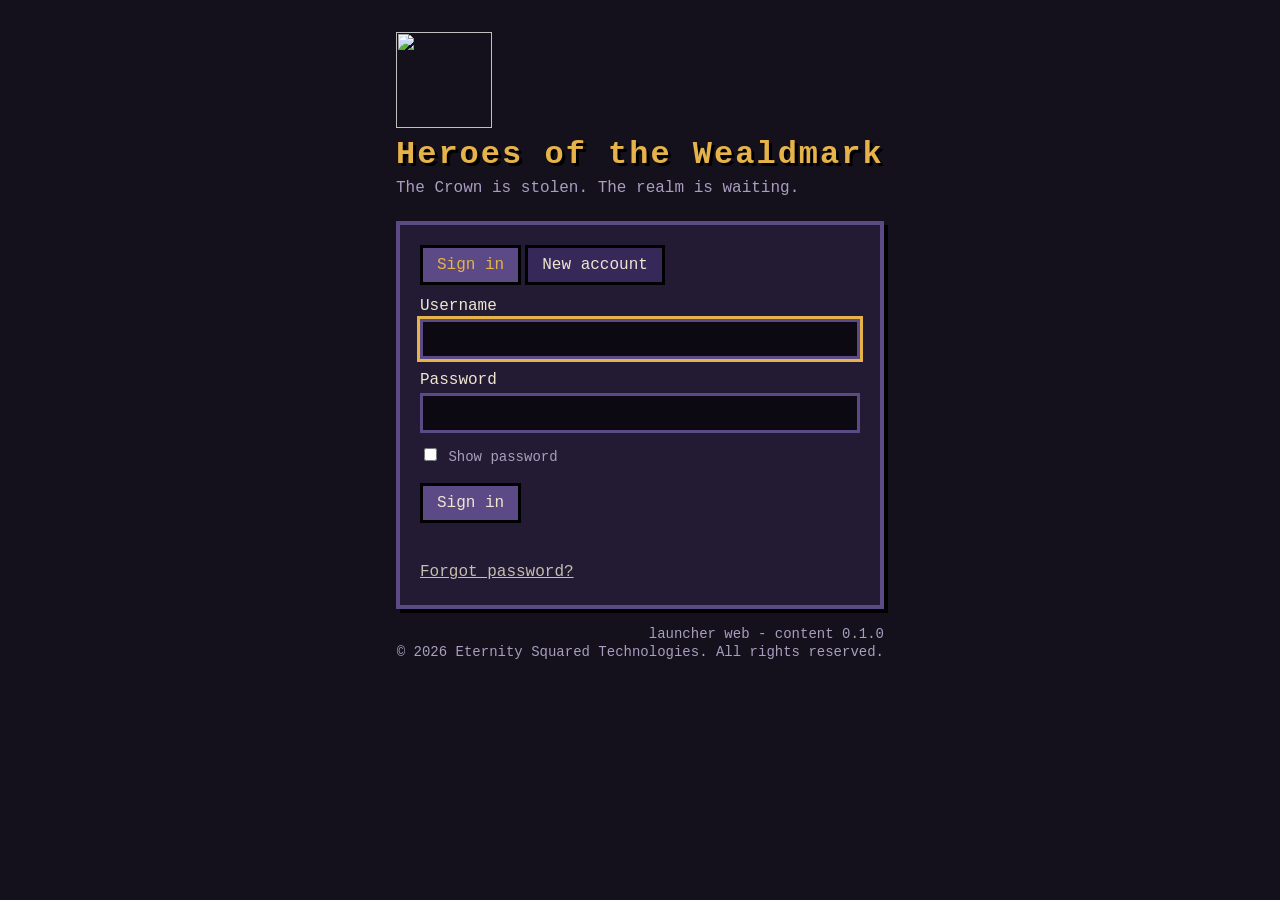
==== commit 372c1e95: "Update the browser build" ====
--- a/play/index.html
+++ b/play/index.html
@@ -6,6 +6,7 @@
   <meta name="viewport" content="width=device-width, initial-scale=1, viewport-fit=cover" />
   <meta http-equiv="Content-Security-Policy" content="default-src 'none'; script-src 'self'; worker-src 'self'; style-src 'self'; img-src 'self' data:; connect-src 'self' https://*.trycloudflare.com wss://*.trycloudflare.com; base-uri 'none'; form-action 'none'" />
   <title>Heroes of the Wealdmark</title>
+  <meta name="description" content="Heroes of the Wealdmark: a free online turn-based RPG you play in your browser." />
   <link rel="icon" href="icon.png" />
   <link rel="stylesheet" href="style.css" />
 </head>
@@ -112,11 +113,34 @@
     <div id="vitals">
       <div class="meter hp"><div id="hp-fill" class="meter-fill"></div><span id="hp-text"></span></div>
       <div class="meter mp"><div id="mp-fill" class="meter-fill"></div><span id="mp-text"></span></div>
+      <div class="meter xp"><div id="xp-fill" class="meter-fill"></div><span id="xp-text"></span></div>
       <div id="wallet">
         <span class="coin iron" title="Iron bits"></span><span id="w-iron">0</span>
         <span class="coin gold" title="Gold coins"></span><span id="w-gold">0</span>
         <span class="coin favor" title="Favor tokens"></span><span id="w-favor">0</span>
       </div>
+    </div>
+
+    <div id="buffs"></div>
+
+    <div id="bhud">
+      <div class="qcol">
+        <button class="qslot" data-q="hp" type="button"></button>
+        <button class="qslot" data-q="food" type="button"></button>
+      </div>
+      <div class="globe hp" id="globe-hp"><span id="globe-hp-text"></span></div>
+      <div id="hotbar"></div>
+      <div class="globe mp" id="globe-mp"><span id="globe-mp-text"></span></div>
+      <div class="qcol">
+        <button class="qslot" data-q="mp" type="button"></button>
+        <button class="qslot" data-q="spare" type="button"></button>
+      </div>
+    </div>
+    <div id="bar-picker" class="hidden"></div>
+
+    <div id="rhud" aria-hidden="true">
+      <canvas id="minimap" width="123" height="123"></canvas>
+      <div id="tracker" class="hidden"></div>
     </div>
 
     <div id="toolbar">
@@ -193,6 +217,8 @@
       <canvas id="look-preview" width="80" height="80"></canvas>
       <p id="look-gender" class="muted"></p>
       <div id="look-skin" class="row"></div>
+      <h3>Companion</h3>
+      <div id="look-pet" class="row"></div>
     </div>
 
     <div id="panel-sound" class="side hidden">
@@ -201,6 +227,7 @@
       <label>Effects <input id="vol-sfx" type="range" min="0" max="1" step="0.05" /></label>
       <label>Music <input id="vol-music" type="range" min="0" max="1" step="0.05" /></label>
       <label class="check"><input id="mute" type="checkbox" /> Mute everything</label>
+      <label class="check"><input id="hide-others" type="checkbox" /> Hide other players</label>
     </div>
 
     <div id="panel-journal" class="side hidden">
--- a/play/style.css
+++ b/play/style.css
@@ -1,548 +1,609 @@
-/* Heroes of the Wealdmark. Copyright (c) 2026 Eternity Squared Technologies. All rights reserved. */
-:root {
-  --bg: #14101c;
-  --panel: #231b33;
-  --edge: #5b4a86;
-  --ink: #efe6d0;
-  --muted: #a89fc0;
-  --gold: #e6b34a;
-  --bad: #ff7a7a;
-}
-
-* { box-sizing: border-box; }
-
-html, body {
-  margin: 0;
-  height: 100%;
-  background: var(--bg);
-  color: var(--ink);
-  font-family: "Courier New", ui-monospace, monospace;
-  font-size: 16px;
-  image-rendering: pixelated;
-}
-
-.frame {
-  max-width: 520px;
-  margin: 0 auto;
-  padding: 32px 16px;
-}
-
-h1 {
-  margin: 0;
-  color: var(--gold);
-  font-size: 32px;
-  letter-spacing: 2px;
-  text-shadow: 3px 3px 0 #000;
-}
-
-.tag { margin: 6px 0 24px; color: var(--muted); }
-
-.panel {
-  background: var(--panel);
-  border: 4px solid var(--edge);
-  box-shadow: 4px 4px 0 #000;
-  padding: 20px;
-}
-
-.hidden { display: none; }
-.muted { color: var(--muted); font-size: 14px; }
-.error { color: var(--bad); min-height: 1.4em; margin: 8px 0 0; }
-
-.bar {
-  height: 20px;
-  border: 3px solid var(--edge);
-  background: #0c0912;
-  margin: 12px 0;
-}
-.fill { height: 100%; width: 0; background: var(--gold); transition: width 120ms steps(6); }
-
-label { display: block; margin: 12px 0; }
-input[type="text"], input[type="password"], input:not([type]) {
-  display: block;
-  width: 100%;
-  margin-top: 4px;
-  padding: 8px;
-  background: #0c0912;
-  color: var(--ink);
-  border: 3px solid var(--edge);
-  font: inherit;
-}
-input:focus { outline: 3px solid var(--gold); outline-offset: 0; }
-.check { font-size: 14px; color: var(--muted); }
-
-button {
-  font: inherit;
-  color: var(--ink);
-  background: var(--edge);
-  border: 3px solid #000;
-  padding: 8px 14px;
-  margin: 6px 6px 0 0;
-  cursor: pointer;
-}
-button:hover:not(:disabled) { background: #7560aa; }
-button:disabled { opacity: 0.5; cursor: not-allowed; }
-button:focus-visible { outline: 3px solid var(--gold); }
-
-.tabs { display: flex; margin-bottom: 8px; }
-.tabs button { margin: 0 4px 0 0; background: #36295a; }
-.tabs button[aria-selected="true"] { background: var(--edge); color: var(--gold); }
-
-footer { margin-top: 16px; text-align: right; }
-
-/* ---- world view */
-
-#gameview { position: fixed; inset: 0; background: #0c0912; }
-#gameview.hidden { display: none; }
-
-#stage {
-  position: absolute;
-  inset: 0;
-  width: 100%;
-  height: 100%;
-  image-rendering: pixelated;
-  cursor: pointer;
-}
-
-#hud {
-  position: absolute;
-  top: 10px;
-  left: 10px;
-  padding: 8px 10px;
-  background: rgba(20, 16, 28, 0.85);
-  border: 3px solid var(--edge);
-  font-size: 13px;
-  line-height: 1.5;
-  white-space: pre;
-  pointer-events: none;
-}
-
-#toast {
-  position: absolute;
-  top: 14px;
-  left: 50%;
-  transform: translateX(-50%);
-  padding: 6px 12px;
-  background: rgba(20, 16, 28, 0.92);
-  border: 3px solid var(--bad);
-  opacity: 0;
-  transition: opacity 120ms;
-  pointer-events: none;
-}
-#toast.show { opacity: 1; }
-
-#chat {
-  position: absolute;
-  left: 10px;
-  bottom: 10px;
-  width: min(380px, 34vw);
-}
-#chatlog {
-  list-style: none;
-  margin: 0 0 4px;
-  padding: 6px 8px;
-  max-height: 140px;
-  overflow-y: auto;
-  background: rgba(20, 16, 28, 0.8);
-  border: 3px solid var(--edge);
-  font-size: 13px;
-}
-#chatlog li { margin: 1px 0; word-break: break-word; }
-#chatlog li.win { color: #9ae89a; }
-#chatlog li.levelup { color: var(--gold); font-weight: bold; }
-#chatlog li.loot { color: #e8d49a; }
-#chatlog li.loot.magic { color: #6aa9ff; }
-#chatlog li.loot.rare { color: #ffd24a; }
-#chatlog li.loot.legendary { color: #ff8a3a; }
-#chatlog li.hint { color: #9fd8ff; font-style: italic; }
-#chatlog li.mine { color: var(--gold); }
-#chatinput {
-  width: 100%;
-  padding: 6px 8px;
-  background: rgba(12, 9, 18, 0.92);
-  color: var(--ink);
-  border: 3px solid var(--edge);
-  font: inherit;
-  font-size: 13px;
-}
-#toolbar { position: absolute; top: 10px; right: 10px; display: flex; gap: 6px; }
-#toolbar button { margin: 0; padding: 6px 10px; font-size: 13px; }
-
-#vitals {
-  position: absolute;
-  top: 92px;
-  left: 10px;
-  width: 210px;
-  padding: 8px 10px;
-  background: rgba(20, 16, 28, 0.85);
-  border: 3px solid var(--edge);
-  font-size: 13px;
-  pointer-events: none;
-}
-.meter { position: relative; height: 16px; border: 2px solid #000; background: #0c0912; margin-bottom: 5px; }
-.meter-fill { height: 100%; width: 0; transition: width 180ms steps(6); }
-.meter.hp .meter-fill { background: #4fae6a; }
-.meter.mp .meter-fill { background: #4a7fd8; }
-.meter span { position: absolute; inset: 0; text-align: center; line-height: 12px; font-size: 11px; text-shadow: 1px 1px 0 #000; }
-#wallet { display: flex; align-items: center; gap: 5px; margin-top: 2px; }
-#wallet span:not(.coin) { margin-right: 8px; min-width: 14px; }
-.coin { display: inline-block; width: 10px; height: 10px; border: 2px solid #000; }
-.coin.iron { background: #9aa0aa; }
-.coin.gold { background: #e6b34a; }
-.coin.favor { background: #b072e6; }
-
-#turns {
-  position: absolute;
-  top: 56px;
-  left: 50%;
-  transform: translateX(-50%);
-  display: flex;
-  gap: 4px;
-  max-width: 60vw;
-}
-#turns.hidden { display: none; }
-.chip { padding: 3px 8px; font-size: 12px; border: 2px solid #000; background: #36295a; }
-.chip.enemy { background: #5a2a2a; }
-.chip-sub { font-size: 10px; opacity: 0.85; }
-.chip-status { display: flex; flex-wrap: wrap; gap: 2px; margin-top: 2px; }
-.chip .st { font-size: 10px; padding: 0 4px; border: 1px solid #000; }
-.chip .st.buff { background: #2f6b3a; }
-.chip .st.debuff { background: #8a2f2f; }
-.chip.active { outline: 3px solid var(--gold); }
-
-#fightbar {
-  position: absolute;
-  left: calc(min(380px, 34vw) + 24px);
-  width: 520px;
-  max-width: calc(100% - min(380px, 34vw) - 34px);
-  bottom: 10px;
-  padding: 5px 7px;
-  background: rgba(20, 16, 28, 0.92);
-  border: 2px solid var(--edge);
-}
-#fightbar.hidden { display: none; }
-#fight-util { display: flex; flex-wrap: wrap; gap: 3px; margin-top: 4px; }
-#fight-util button.act { padding: 2px 6px; font-size: 11px; }
-#hover-tip {
-  position: absolute;
-  z-index: 30;
-  max-width: 240px;
-  padding: 6px 9px;
-  background: rgba(20, 16, 28, 0.95);
-  border: 2px solid var(--edge);
-  pointer-events: none;
-  font-size: 12px;
-  line-height: 1.35;
-}
-#hover-tip.hidden { display: none; }
-#node-menu {
-  position: fixed;
-  z-index: 40;
-  display: flex;
-  flex-direction: column;
-  gap: 4px;
-  padding: 5px;
-  background: rgba(20, 16, 28, 0.97);
-  border: 2px solid var(--edge);
-}
-#node-menu.hidden { display: none; }
-#node-menu .act { text-align: left; }
-#hover-tip .tip-title { color: var(--gold); font-size: 13px; margin-bottom: 2px; }
-#hover-tip .tip-line { color: var(--muted); }
-#fightinfo { font-size: 12px; color: var(--muted); margin-bottom: 4px; min-height: 1.3em; }
-#actions { display: grid; grid-template-columns: repeat(auto-fill, minmax(112px, 1fr)); gap: 3px; }
-#actions button.act { overflow: hidden; text-overflow: ellipsis; white-space: nowrap; padding: 4px 5px; font-size: 12px; }
-button.act { margin: 0; padding: 6px 9px; font-size: 13px; }
-button.act.selected { outline: 3px solid var(--gold); background: #7560aa; }
-
-.side {
-  position: absolute;
-  top: 56px;
-  right: 10px;
-  width: 260px;
-  min-width: 200px;
-  min-height: 90px;
-  max-height: calc(100% - 60px);
-  resize: both;
-  overflow: auto;
-  padding: 10px 12px;
-  background: rgba(20, 16, 28, 0.94);
-  border: 3px solid var(--edge);
-  font-size: 13px;
-}
-.side.hidden { display: none; }
-.side h2 { margin: 0 0 6px; color: var(--gold); font-size: 18px; }
-.side h2.grip { cursor: move; user-select: none; }
-.side label { display: block; margin: 8px 0; }
-.side input[type="range"] { width: 100%; }
-#skill-points { margin: 6px 0; color: var(--gold); }
-#tree-tabs { display: flex; gap: 4px; margin: 6px 0; }
-#tree-tabs button { flex: 1; padding: 3px 0; font-size: 12px; }
-#tree-tabs button.on { background: #6a4aa8; }
-#tree-grid { display: grid; grid-template-columns: 34px 1fr 1fr; gap: 5px; align-items: stretch; }
-#tree-grid .lv { color: var(--muted); font-size: 11px; align-self: center; }
-#tree-grid button.node { min-height: 44px; padding: 3px; font-size: 11px; line-height: 1.15; background: #2a2044; border: 2px solid #000; color: var(--text, #eee); cursor: pointer; text-align: center; }
-#tree-grid button.node.passive { border-radius: 14px; }
-#tree-grid button.node b { display: block; color: var(--gold); font-weight: normal; }
-#tree-grid button.node.ranked { background: #44306e; border-color: var(--gold); }
-#tree-grid button.node.ready { border-color: #7ae87a; }
-#tree-grid button.node.locked { opacity: 0.45; cursor: default; }
-#tree-grid .spacer { min-height: 0; }
-#respec { margin-top: 8px; }
-.skill-row { display: flex; justify-content: space-between; }
-.skill-bar { height: 7px; border: 2px solid #000; background: #0c0912; margin-top: 2px; }
-.skill-bar div { height: 100%; background: var(--gold); }
-#equip { display: grid; grid-template-columns: repeat(3, 1fr); gap: 6px; margin: 8px auto; max-width: 210px; }
-#stats-vitals { margin-bottom: 10px; font-size: 12px; }
-#stats-vitals h3 { margin: 0 0 3px; font-size: 12px; color: var(--gold); }
-#stats-vitals dl { display: grid; grid-template-columns: 1fr auto; gap: 1px 10px; margin: 0; }
-#stats-vitals dt { color: var(--muted); }
-#stats-vitals dd { margin: 0; text-align: right; }
-#gear-stats { margin-bottom: 8px; font-size: 12px; }
-#gear-stats h3 { margin: 0 0 3px; font-size: 12px; color: var(--gold); }
-#gear-stats dl { display: grid; grid-template-columns: 1fr auto; gap: 1px 10px; margin: 0; }
-#gear-stats dt { color: var(--muted); }
-#gear-stats dd { margin: 0; text-align: right; }
-#gear-stats p { margin: 4px 0 0; color: #9fd8ff; font-style: italic; }
-#bag-grid { display: grid; grid-template-columns: repeat(4, 1fr); gap: 5px; margin-top: 6px; }
-button.slot {
-  position: relative;
-  margin: 0;
-  padding: 2px;
-  height: 52px;
-  font-size: 10px;
-  line-height: 1.1;
-  word-break: break-word;
-  background: #36295a;
-  display: flex;
-  align-items: center;
-  justify-content: center;
-}
-button.slot canvas.icon { width: 40px; height: 40px; image-rendering: pixelated; pointer-events: none; }
-button.slot:hover:not(:disabled) { background: #4a3a7a; }
-button.slot.empty { background: #1c1530; opacity: 0.7; color: var(--muted); }
-button.slot.magic { border-color: #6aa9ff; }
-button.slot.rare { border-color: #ffd24a; }
-button.slot.legendary { border-color: #ff8a3a; }
-#equip button.slot { height: 52px; }
-button.slot i { position: absolute; right: 3px; bottom: 1px; font-style: normal; color: var(--gold); font-size: 11px; }
-
-.modal {
-  position: absolute;
-  inset: 0;
-  display: flex;
-  align-items: center;
-  justify-content: center;
-  background: rgba(8, 6, 14, 0.6);
-}
-.modal.hidden { display: none; }
-.modal-box { min-width: 300px; max-width: 460px; padding: 18px 22px; background: var(--panel); border: 4px solid var(--edge); box-shadow: 4px 4px 0 #000; }
-.modal-box h2 { margin: 0 0 8px; color: var(--gold); }
-.modal-box ul { margin: 0 0 10px; padding-left: 18px; }
-.modal-box li { margin: 4px 0; }
-
-#chatlog li.round { color: var(--muted); font-size: 11px; }
-#chatlog li.bad { color: #ff9a9a; }
-
-#look-preview { display: block; margin: 0 auto 8px; width: 120px; height: 120px; image-rendering: pixelated; background: #2a2236; border-radius: 6px; }
-#panel-look .row { display: flex; gap: 6px; justify-content: center; margin: 6px 0; flex-wrap: wrap; }
-#panel-look .row button.on { outline: 2px solid #ffd86a; }
-#look-skin button { width: 28px; height: 28px; padding: 0; border-radius: 50%; border: 2px solid #1a1426; }
-
-#logo { display: block; margin: 0 0 8px; image-rendering: pixelated; }
-
-/* ---- towns: dialogue, shops, storage, stations, journal */
-
-.side.wide { width: 320px; }
-.side h3 { margin: 10px 0 4px; font-size: 13px; color: var(--gold); }
-.wallet-line { display: flex; gap: 12px; align-items: center; margin-bottom: 6px; }
-.price { display: inline-flex; align-items: center; gap: 4px; color: var(--ink); }
-.row-item {
-  display: flex;
-  align-items: center;
-  gap: 8px;
-  width: 100%;
-  margin: 0 0 4px;
-  padding: 3px 6px;
-  text-align: left;
-  font-size: 12px;
-  background: #36295a;
-}
-.row-item:hover { background: #4a3a7a; }
-.row-item.poor { opacity: 0.55; }
-.row-item .name { flex: 1; }
-.row-item canvas.icon, .recipe canvas.icon { width: 28px; height: 28px; image-rendering: pixelated; flex: none; }
-.slot-grid { display: grid; grid-template-columns: repeat(5, 1fr); gap: 4px; }
-.slot-grid button.slot { height: 44px; }
-.slot-grid button.slot canvas.icon { width: 32px; height: 32px; }
-.exchange { display: grid; grid-template-columns: 1fr 1fr; gap: 4px; margin-bottom: 4px; }
-.exchange button.act { padding: 4px 6px; font-size: 11px; margin: 0; }
-.recipe { padding: 6px; margin-bottom: 6px; background: #2a2044; border: 2px solid #000; }
-.recipe.locked { opacity: 0.55; }
-.recipe-head { display: flex; align-items: center; gap: 8px; }
-.recipe-head .name { flex: 1; }
-.need { display: flex; flex-wrap: wrap; gap: 4px 10px; margin: 4px 0; font-size: 11px; }
-.ok { color: #9ae89a; }
-.short { color: #ff9a9a; }
-.recipe-btns { display: flex; gap: 4px; }
-.recipe-btns button.act { padding: 3px 8px; font-size: 11px; margin: 0; }
-.perk { display: flex; align-items: center; justify-content: space-between; gap: 8px; margin: 6px 0; }
-.perk .name { flex: 1; }
-.perk button.act { margin: 0; padding: 3px 8px; font-size: 11px; }
-.quest { margin-bottom: 8px; padding: 6px 8px; background: #2a2044; border: 2px solid #000; }
-.quest h3 { margin: 0 0 3px; }
-.quest p { margin: 2px 0; }
-#panel-journal .muted { color: var(--muted); }
-
-#intro {
-  position: fixed;
-  inset: 0;
-  z-index: 80;
-  display: flex;
-  flex-direction: column;
-  align-items: center;
-  justify-content: center;
-  gap: 12px;
-  background: #05030a;
-  cursor: pointer;
-}
-#intro.hidden { display: none; }
-#intro-canvas {
-  width: min(100vw, calc((100vh - 190px) * 16 / 9));
-  image-rendering: pixelated;
-  border: 3px solid var(--edge);
-}
-#intro-card {
-  width: min(760px, 92vw);
-  padding: 10px 16px;
-  background: rgba(20, 16, 28, 0.96);
-  border: 3px solid var(--edge);
-  cursor: default;
-}
-#intro-title { margin: 0 0 6px; color: var(--gold); font-size: 20px; }
-#intro-text { margin: 0; min-height: 4.2em; font-size: 15px; line-height: 1.5; }
-#intro-foot { display: flex; justify-content: space-between; align-items: center; margin-top: 8px; color: var(--muted); font-size: 12px; }
-#intro-foot button { margin: 0; padding: 4px 12px; font-size: 12px; }
-#signout-confirm {
-  position: fixed;
-  inset: 0;
-  z-index: 50;
-  display: flex;
-  align-items: center;
-  justify-content: center;
-  background: rgba(8, 6, 14, 0.7);
-}
-#signout-confirm.hidden { display: none; }
-#signout-confirm .box {
-  max-width: 360px;
-  padding: 16px 20px;
-  background: rgba(20, 16, 28, 0.98);
-  border: 3px solid var(--edge);
-}
-#signout-confirm h3 { margin: 0 0 8px; color: var(--gold); font-size: 16px; }
-#signout-confirm p { margin: 0 0 12px; line-height: 1.4; }
-#signout-confirm .row { display: flex; gap: 8px; }
-
-#dialog {
-  position: absolute;
-  left: calc(min(380px, 34vw) + 24px);
-  right: 10px;
-  bottom: 10px;
-  max-width: 640px;
-  padding: 10px 14px;
-  background: rgba(20, 16, 28, 0.95);
-  border: 3px solid var(--edge);
-}
-#dialog.hidden { display: none; }
-#dialog h3 { margin: 0; color: var(--gold); font-size: 16px; }
-#dlg-role { margin: 0 0 6px; font-size: 12px; }
-#dlg-lines p { margin: 4px 0; line-height: 1.4; }
-#dlg-options { display: flex; flex-direction: column; gap: 4px; margin-top: 8px; }
-#dlg-options button.opt { margin: 0; padding: 5px 10px; text-align: left; font-size: 13px; }
-
-#busy {
-  position: absolute;
-  left: 50%;
-  bottom: 150px;
-  transform: translateX(-50%);
-  width: 240px;
-  height: 22px;
-  border: 3px solid var(--edge);
-  background: #0c0912;
-}
-#busy.hidden { display: none; }
-#busy-fill { height: 100%; width: 0; background: #6a9a4a; transition: width 600ms linear; }
-#busy-text { position: absolute; inset: 0; text-align: center; line-height: 16px; font-size: 12px; text-shadow: 1px 1px 0 #000; }
-
-#chatlog li.quest { color: #ffd84a; }
-#chatlog li.work { color: #b8e0a0; }
-button.slot.empty canvas.icon { opacity: 0.22; filter: grayscale(1); width: 32px; height: 32px; }
-button.slot.empty { position: relative; }
-button.slot .slot-name { position: absolute; left: 0; right: 0; bottom: 1px; font-size: 9px; text-align: center; color: var(--muted); }
-
-button.link { background: none; border: none; color: inherit; text-decoration: underline; cursor: pointer; padding: 4px 0; opacity: 0.8; }
-button.link:hover { opacity: 1; }
-
-.recovery-key { display: block; font-size: 1.3em; letter-spacing: 0.08em; padding: 10px; user-select: all; background: rgba(0, 0, 0, 0.35); }
-#recovery-tools { margin: 8px 0; }
-
-.xbtn { float: right; margin: 0 0 0 8px; width: 24px; height: 24px; padding: 0; line-height: 1; font-size: 18px; cursor: pointer; background: #4a2a3a; color: #fff; border: 2px solid #000; }
-.xbtn:hover { background: #a03a4a; }
-#dialog .xbtn { margin-top: -2px; }
-#chatnav { display: flex; gap: 4px; margin: 0 0 3px; }
-#chatnav button { margin: 0; padding: 2px 8px; font-size: 12px; }
-.row-item.sel { background: #5a4a9a; outline: 2px solid var(--gold); }
-#shop-buy { margin: 8px 0; padding: 8px; background: rgba(0, 0, 0, 0.3); border: 2px solid var(--edge); }
-#shop-buy .buy-title { margin: 0 0 6px; color: var(--gold); }
-#shop-buy .buy-row { display: flex; gap: 6px; align-items: center; flex-wrap: wrap; }
-#shop-buy button { margin: 0; padding: 4px 10px; }
-#shop-buy input { width: 3.6em; padding: 4px; background: rgba(12, 9, 18, 0.92); color: var(--ink); border: 2px solid var(--edge); font: inherit; }
-#buy-confirm { position: fixed; inset: 0; z-index: 60; display: flex; align-items: center; justify-content: center; background: rgba(8, 6, 14, 0.7); }
-#buy-confirm.hidden { display: none; }
-#buy-confirm .box { max-width: 380px; padding: 16px 20px; background: rgba(20, 16, 28, 0.98); border: 3px solid var(--edge); }
-#buy-confirm p { margin: 0 0 10px; line-height: 1.4; }
-#buy-confirm .row { display: flex; gap: 8px; }
-.trade-row { margin: 8px 0; }
-.trade-row .top { display: flex; justify-content: space-between; }
-.trade-row .top b { color: var(--gold); font-weight: normal; }
-.trade-bar { height: 8px; margin-top: 3px; background: #1a1426; border: 2px solid #000; }
-.trade-bar div { height: 100%; background: #6aa86a; }
-
-#loading { position: fixed; inset: 0; z-index: 55; display: flex; align-items: center; justify-content: center; background: #0c0912; opacity: 1; transition: opacity 500ms; }
-#loading.hidden { display: none; }
-#loading.fade { opacity: 0; }
-#loading .box { text-align: center; color: var(--gold); }
-#loading .swirl { width: 64px; height: 96px; margin: 0 auto 14px; border-radius: 50%; background: radial-gradient(ellipse at center, #e8d8ff 0%, #9a6aff 35%, #3a2a8a 70%, transparent 72%); animation: swirl 1.2s linear infinite; }
-@keyframes swirl { from { transform: rotate(0deg) scale(1); } 50% { transform: rotate(180deg) scale(1.15); } to { transform: rotate(360deg) scale(1); } }
-
-.hints { list-style: none; margin: 0 0 8px; padding: 0; font-size: 12px; line-height: 1.4; }
-.hints li { padding-left: 16px; position: relative; color: var(--muted, #a89cc0); }
-.hints li::before { content: '\2022'; position: absolute; left: 4px; }
-.hints li.ok { color: #7fd48a; }
-.hints li.ok::before { content: '\2713'; left: 0; }
-.hints li.bad { color: #e88a8a; }
-
-/* Touch and small screens */
-#stage { touch-action: none; }
-.side h2.grip { touch-action: none; }
-#mbar { display: none; }
-@media (pointer: coarse), (max-width: 760px) {
-  body { touch-action: manipulation; }
-  #mbar { display: flex; flex-direction: column; gap: 6px; position: absolute; right: 6px; top: 50%; transform: translateY(-50%); z-index: 5; }
-  #mbar button { margin: 0; min-width: 48px; min-height: 44px; padding: 6px 8px; font-size: 14px; }
-  #toolbar { left: 6px; right: 6px; top: 6px; flex-wrap: nowrap; overflow-x: auto; gap: 4px; scrollbar-width: none; }
-  #toolbar::-webkit-scrollbar { display: none; }
-  #toolbar button { flex: none; min-height: 36px; padding: 4px 8px; font-size: 12px; white-space: nowrap; }
-  #hud { display: none; }
-  #vitals { top: 52px; left: 6px; width: 170px; padding: 6px 8px; }
-  #turns { top: 52px; left: 186px; transform: none; max-width: calc(100vw - 250px); flex-wrap: wrap; }
-  #toast { top: 100px; max-width: calc(100vw - 24px); }
-  #chat { left: 6px; bottom: 6px; width: calc(100vw - 80px); }
-  #chatlog { max-height: 90px; }
-  #gameview:has(#fightbar:not(.hidden)) #chat { display: none; }
-  #fightbar { left: 6px; right: 6px; width: auto; max-width: none; bottom: 6px; max-height: 45vh; overflow-y: auto; }
-  button.act { min-height: 38px; }
-  .side { left: 6px !important; right: 6px !important; top: 52px !important; width: auto !important; min-width: 0; max-height: calc(100% - 64px); resize: none; }
-  .side h2.grip { cursor: default; }
-  .modal-box { min-width: 0; max-width: calc(100vw - 16px); }
-  #dialog { left: 6px !important; right: 6px !important; width: auto !important; max-width: none; }
-}
+/* Heroes of the Wealdmark. Copyright (c) 2026 Eternity Squared Technologies. All rights reserved. */
+:root {
+  --bg: #14101c;
+  --panel: #231b33;
+  --edge: #5b4a86;
+  --ink: #efe6d0;
+  --muted: #a89fc0;
+  --gold: #e6b34a;
+  --bad: #ff7a7a;
+}
+
+* { box-sizing: border-box; }
+
+html, body {
+  margin: 0;
+  height: 100%;
+  background: var(--bg);
+  color: var(--ink);
+  font-family: "Courier New", ui-monospace, monospace;
+  font-size: 16px;
+  image-rendering: pixelated;
+}
+
+.frame {
+  max-width: 520px;
+  margin: 0 auto;
+  padding: 32px 16px;
+}
+
+h1 {
+  margin: 0;
+  color: var(--gold);
+  font-size: 32px;
+  letter-spacing: 2px;
+  text-shadow: 3px 3px 0 #000;
+}
+
+.tag { margin: 6px 0 24px; color: var(--muted); }
+
+.panel {
+  background: var(--panel);
+  border: 4px solid var(--edge);
+  box-shadow: 4px 4px 0 #000;
+  padding: 20px;
+}
+
+.hidden { display: none; }
+.muted { color: var(--muted); font-size: 14px; }
+.error { color: var(--bad); min-height: 1.4em; margin: 8px 0 0; }
+
+.bar {
+  height: 20px;
+  border: 3px solid var(--edge);
+  background: #0c0912;
+  margin: 12px 0;
+}
+.fill { height: 100%; width: 0; background: var(--gold); transition: width 120ms steps(6); }
+
+label { display: block; margin: 12px 0; }
+input[type="text"], input[type="password"], input:not([type]) {
+  display: block;
+  width: 100%;
+  margin-top: 4px;
+  padding: 8px;
+  background: #0c0912;
+  color: var(--ink);
+  border: 3px solid var(--edge);
+  font: inherit;
+}
+input:focus { outline: 3px solid var(--gold); outline-offset: 0; }
+.check { font-size: 14px; color: var(--muted); }
+
+button {
+  font: inherit;
+  color: var(--ink);
+  background: var(--edge);
+  border: 3px solid #000;
+  padding: 8px 14px;
+  margin: 6px 6px 0 0;
+  cursor: pointer;
+}
+button:hover:not(:disabled) { background: #7560aa; }
+button:disabled { opacity: 0.5; cursor: not-allowed; }
+button:focus-visible { outline: 3px solid var(--gold); }
+
+.tabs { display: flex; margin-bottom: 8px; }
+.tabs button { margin: 0 4px 0 0; background: #36295a; }
+.tabs button[aria-selected="true"] { background: var(--edge); color: var(--gold); }
+
+footer { margin-top: 16px; text-align: right; }
+
+/* ---- world view */
+
+#gameview { position: fixed; inset: 0; background: #0c0912; }
+#gameview.hidden { display: none; }
+
+#stage {
+  position: absolute;
+  inset: 0;
+  width: 100%;
+  height: 100%;
+  image-rendering: pixelated;
+  cursor: pointer;
+}
+
+#hud {
+  position: absolute;
+  top: 10px;
+  left: 10px;
+  padding: 8px 10px;
+  background: rgba(20, 16, 28, 0.85);
+  border: 3px solid var(--edge);
+  font-size: 13px;
+  line-height: 1.5;
+  white-space: pre;
+  pointer-events: none;
+}
+
+#toast {
+  position: absolute;
+  top: 14px;
+  left: 50%;
+  transform: translateX(-50%);
+  padding: 6px 12px;
+  background: rgba(20, 16, 28, 0.92);
+  border: 3px solid var(--bad);
+  opacity: 0;
+  transition: opacity 120ms;
+  pointer-events: none;
+}
+#toast.show { opacity: 1; }
+
+#chat {
+  position: absolute;
+  left: 10px;
+  bottom: 10px;
+  width: min(380px, 34vw);
+}
+#chatlog {
+  list-style: none;
+  margin: 0 0 4px;
+  padding: 6px 8px;
+  max-height: 140px;
+  overflow-y: auto;
+  background: rgba(20, 16, 28, 0.8);
+  border: 3px solid var(--edge);
+  font-size: 13px;
+}
+#chatlog li { margin: 1px 0; word-break: break-word; }
+#chatlog li.win { color: #9ae89a; }
+#chatlog li.levelup { color: var(--gold); font-weight: bold; }
+#chatlog li.loot { color: #e8d49a; }
+#chatlog li.loot.magic { color: #6aa9ff; }
+#chatlog li.loot.rare { color: #ffd24a; }
+#chatlog li.loot.legendary { color: #ff8a3a; }
+#chatlog li.hint { color: #9fd8ff; font-style: italic; }
+#chatlog li.mine { color: var(--gold); }
+#chatinput {
+  width: 100%;
+  padding: 6px 8px;
+  background: rgba(12, 9, 18, 0.92);
+  color: var(--ink);
+  border: 3px solid var(--edge);
+  font: inherit;
+  font-size: 13px;
+}
+#toolbar { position: absolute; top: 10px; right: 10px; display: flex; gap: 6px; }
+#toolbar button { margin: 0; padding: 6px 10px; font-size: 13px; }
+
+#vitals {
+  position: absolute;
+  top: 92px;
+  left: 10px;
+  width: 210px;
+  padding: 8px 10px;
+  background: rgba(20, 16, 28, 0.85);
+  border: 3px solid var(--edge);
+  font-size: 13px;
+  pointer-events: none;
+}
+.meter { position: relative; height: 16px; border: 2px solid #000; background: #0c0912; margin-bottom: 5px; }
+.meter-fill { height: 100%; width: 0; transition: width 180ms steps(6); }
+.meter.hp .meter-fill { background: #4fae6a; }
+.meter.mp .meter-fill { background: #4a7fd8; }
+.meter.xp { height: 12px; margin-bottom: 2px; }
+.meter.xp .meter-fill { background: #b072e6; }
+.meter.xp span { line-height: 8px; font-size: 9px; }
+#buffs { position: absolute; top: 205px; left: 10px; display: flex; flex-wrap: wrap; gap: 3px; width: 210px; }
+#buffs:empty { display: none; }
+#buffs .buff { position: relative; width: 28px; height: 28px; border: 2px solid #000; background: #17112a; }
+#buffs .buff.good { border-color: #2f6b3a; }
+#buffs .buff.debuff { border-color: #8a2f2f; }
+#buffs .buff img { width: 100%; height: 100%; image-rendering: pixelated; display: block; }
+#buffs .buff .n { position: absolute; right: -2px; bottom: -3px; font-size: 10px; line-height: 10px; padding: 0 2px; background: #000; color: #fff; }
+.chip .st img { width: 12px; height: 12px; image-rendering: pixelated; vertical-align: -2px; margin-right: 3px; }
+#rhud { position: absolute; top: 56px; right: 10px; display: flex; flex-direction: column; align-items: flex-end; gap: 6px; pointer-events: none; }
+#rhud.hidden { display: none; }
+#vitals .meter.hp, #vitals .meter.mp, #actions, #auto-btn { display: none; }
+#buffs { top: 170px; }
+#bhud { position: absolute; left: calc(min(380px, 34vw) + 24px); right: 10px; bottom: 10px; max-width: 760px; display: flex; align-items: flex-end; gap: 8px; pointer-events: none; }
+#bhud > * { pointer-events: auto; }
+.globe { --fill: 100%; position: relative; width: 84px; height: 84px; flex: none; border-radius: 50%; border: 3px solid #2a2236; background: #120d1c; overflow: hidden; }
+.globe:before { content: ""; position: absolute; left: 0; right: 0; bottom: 0; height: var(--fill); transition: height 180ms steps(6); }
+.globe.hp:before { background: #c2413f; }
+.globe.mp:before { background: #3f6fd0; }
+.globe span { position: absolute; inset: 0; display: flex; align-items: center; justify-content: center; font-size: 12px; text-shadow: 1px 1px 0 #000; }
+.qcol { display: flex; flex-direction: column; gap: 4px; flex: none; }
+.qslot, .bslot { position: relative; margin: 0; padding: 0; border: 2px solid #000; background: #17112a; color: var(--ink); font: inherit; cursor: pointer; }
+.qslot { width: 40px; height: 40px; display: flex; align-items: center; justify-content: center; }
+#hotbar { position: relative; flex: 1; min-width: 0; display: flex; gap: 4px; }
+#hotbar:before { content: attr(data-style) " bar"; position: absolute; left: 2px; top: -13px; font-size: 9px; line-height: 10px; letter-spacing: 1px; text-transform: uppercase; color: #8a80a8; text-shadow: 1px 1px 0 #000; pointer-events: none; }
+.bslot { flex: 1; max-width: 48px; aspect-ratio: 1; display: flex; align-items: center; justify-content: center; }
+.bslot img, .bslot canvas.icon, .qslot canvas.icon { width: 80%; height: 80%; image-rendering: pixelated; }
+.bslot.off, .qslot.off { filter: grayscale(0.8) brightness(0.65); }
+.bslot.empty { border-style: dashed; border-color: #3a2f55; }
+.bslot.selected { outline: 3px solid var(--gold); }
+.bslot.held { border-color: var(--gold); }
+.bslot .hk, .qslot .hk { position: absolute; left: 1px; top: 0; font-size: 9px; line-height: 10px; padding: 0 2px; background: #000; color: #f0c860; }
+.bslot .cost { position: absolute; right: 1px; bottom: 0; font-size: 9px; line-height: 10px; padding: 0 2px; background: #1c3a78; color: #cfe0ff; }
+.bslot .cd { position: absolute; inset: 0; display: flex; align-items: center; justify-content: center; font-size: 15px; background: rgba(0, 0, 0, 0.65); }
+.qslot .cnt { position: absolute; right: 1px; bottom: 0; font-size: 10px; line-height: 11px; padding: 0 2px; background: #000; color: #fff; }
+.qslot .plus { font-size: 11px; color: #8a80a8; }
+.bslot.auto { flex-direction: column; gap: 1px; border-color: #6a5a9a; font-size: 9px; line-height: 1.1; }
+.bslot.auto b { font-weight: normal; color: #e8e0f0; }
+.bslot.auto.on { border-color: #2f6b3a; background: #1d3a24; }
+.bslot.auto.on .st { color: #7bd88f; }
+#bar-picker { position: absolute; left: calc(min(380px, 34vw) + 24px); bottom: 112px; width: 250px; max-height: 50vh; overflow-y: auto; padding: 6px; background: rgba(20, 16, 28, 0.96); border: 3px solid var(--edge); font-size: 12px; }
+#bar-picker h4 { margin: 0 0 4px; color: var(--gold); font-weight: normal; font-size: 12px; }
+#bar-picker .pick { display: flex; align-items: center; gap: 6px; width: 100%; margin: 2px 0; padding: 3px 6px; text-align: left; font-size: 12px; }
+#bar-picker .pick img, #bar-picker .pick canvas { width: 20px; height: 20px; image-rendering: pixelated; }
+#minimap { width: 123px; height: 123px; border: 3px solid var(--edge); background: #0c0912; image-rendering: pixelated; opacity: 0.92; }
+#tracker { width: 190px; padding: 5px 7px; background: rgba(20, 16, 28, 0.85); border: 3px solid var(--edge); font-size: 12px; }
+#tracker .tq + .tq { margin-top: 5px; padding-top: 4px; border-top: 1px solid #3a2f55; }
+#tracker b { color: var(--gold); font-weight: normal; }
+#tracker .ok { color: #7bd88f; }
+#tracker .short { color: #e8c070; }
+.meter span { position: absolute; inset: 0; text-align: center; line-height: 12px; font-size: 11px; text-shadow: 1px 1px 0 #000; }
+#wallet { display: flex; align-items: center; gap: 5px; margin-top: 2px; }
+#wallet span:not(.coin) { margin-right: 8px; min-width: 14px; }
+.coin { display: inline-block; width: 10px; height: 10px; border: 2px solid #000; }
+.coin.iron { background: #9aa0aa; }
+.coin.gold { background: #e6b34a; }
+.coin.favor { background: #b072e6; }
+
+#turns {
+  position: absolute;
+  top: 56px;
+  left: 50%;
+  transform: translateX(-50%);
+  display: flex;
+  gap: 4px;
+  max-width: 60vw;
+}
+#turns.hidden { display: none; }
+.chip { padding: 3px 8px; font-size: 12px; border: 2px solid #000; background: #36295a; }
+.chip.enemy { background: #5a2a2a; }
+.chip-sub { font-size: 10px; opacity: 0.85; }
+.chip-status { display: flex; flex-wrap: wrap; gap: 2px; margin-top: 2px; }
+.chip .st { font-size: 10px; padding: 0 4px; border: 1px solid #000; }
+.chip .st.buff { background: #2f6b3a; }
+.chip .st.debuff { background: #8a2f2f; }
+.chip.active { outline: 3px solid var(--gold); }
+
+#fightbar {
+  position: absolute;
+  left: calc(min(380px, 34vw) + 24px);
+  width: 520px;
+  max-width: calc(100% - min(380px, 34vw) - 34px);
+  bottom: 108px;
+  padding: 5px 7px;
+  background: rgba(20, 16, 28, 0.92);
+  border: 2px solid var(--edge);
+}
+#fightbar.hidden { display: none; }
+#fight-util { display: flex; flex-wrap: wrap; gap: 3px; margin-top: 4px; }
+#fight-util button.act { padding: 2px 6px; font-size: 11px; }
+#hover-tip {
+  position: absolute;
+  z-index: 30;
+  max-width: 240px;
+  padding: 6px 9px;
+  background: rgba(20, 16, 28, 0.95);
+  border: 2px solid var(--edge);
+  pointer-events: none;
+  font-size: 12px;
+  line-height: 1.35;
+}
+#hover-tip.hidden { display: none; }
+#node-menu {
+  position: fixed;
+  z-index: 40;
+  display: flex;
+  flex-direction: column;
+  gap: 4px;
+  padding: 5px;
+  background: rgba(20, 16, 28, 0.97);
+  border: 2px solid var(--edge);
+}
+#node-menu.hidden { display: none; }
+#node-menu .act { text-align: left; }
+#hover-tip .tip-title { color: var(--gold); font-size: 13px; margin-bottom: 2px; }
+#hover-tip .tip-line { color: var(--muted); }
+#fightinfo { font-size: 12px; color: var(--muted); margin-bottom: 4px; min-height: 1.3em; }
+button.act { margin: 0; padding: 6px 9px; font-size: 13px; }
+button.act.selected { outline: 3px solid var(--gold); background: #7560aa; }
+
+.side {
+  position: absolute;
+  top: 56px;
+  right: 10px;
+  width: 260px;
+  min-width: 200px;
+  min-height: 90px;
+  max-height: calc(100% - 60px);
+  resize: both;
+  overflow: auto;
+  padding: 10px 12px;
+  background: rgba(20, 16, 28, 0.94);
+  border: 3px solid var(--edge);
+  font-size: 13px;
+}
+.side.hidden { display: none; }
+.side h2 { margin: 0 0 6px; color: var(--gold); font-size: 18px; }
+.side h2.grip { cursor: move; user-select: none; }
+.side label { display: block; margin: 8px 0; }
+.side input[type="range"] { width: 100%; }
+#skill-points { margin: 6px 0; color: var(--gold); }
+#tree-tabs { display: flex; gap: 4px; margin: 6px 0; }
+#tree-tabs button { flex: 1; padding: 3px 0; font-size: 12px; }
+#tree-tabs button.on { background: #6a4aa8; }
+#tree-grid { display: grid; grid-template-columns: 34px 1fr 1fr; gap: 5px; align-items: stretch; }
+#tree-grid .lv { color: var(--muted); font-size: 11px; align-self: center; }
+#tree-grid button.node { min-height: 44px; padding: 3px; font-size: 11px; line-height: 1.15; background: #2a2044; border: 2px solid #000; color: var(--text, #eee); cursor: pointer; text-align: center; }
+#tree-grid button.node.passive { border-radius: 14px; }
+#tree-grid button.node b { display: block; color: var(--gold); font-weight: normal; }
+#tree-grid button.node.ranked { background: #44306e; border-color: var(--gold); }
+#tree-grid button.node.ready { border-color: #7ae87a; }
+#tree-grid button.node.locked { opacity: 0.45; cursor: default; }
+#tree-grid .spacer { min-height: 0; }
+#respec { margin-top: 8px; }
+.skill-row { display: flex; justify-content: space-between; }
+.skill-bar { height: 7px; border: 2px solid #000; background: #0c0912; margin-top: 2px; }
+.skill-bar div { height: 100%; background: var(--gold); }
+#equip { display: grid; grid-template-columns: repeat(3, 1fr); gap: 6px; margin: 8px auto; max-width: 210px; }
+#stats-vitals { margin-bottom: 10px; font-size: 12px; }
+#stats-vitals h3 { margin: 0 0 3px; font-size: 12px; color: var(--gold); }
+#stats-vitals dl { display: grid; grid-template-columns: 1fr auto; gap: 1px 10px; margin: 0; }
+#stats-vitals dt { color: var(--muted); }
+#stats-vitals dd { margin: 0; text-align: right; }
+#gear-stats { margin-bottom: 8px; font-size: 12px; }
+#gear-stats h3 { margin: 0 0 3px; font-size: 12px; color: var(--gold); }
+#gear-stats dl { display: grid; grid-template-columns: 1fr auto; gap: 1px 10px; margin: 0; }
+#gear-stats dt { color: var(--muted); }
+#gear-stats dd { margin: 0; text-align: right; }
+#gear-stats p { margin: 4px 0 0; color: #9fd8ff; font-style: italic; }
+#bag-grid { display: grid; grid-template-columns: repeat(4, 1fr); gap: 5px; margin-top: 6px; }
+button.slot {
+  position: relative;
+  margin: 0;
+  padding: 2px;
+  height: 52px;
+  font-size: 10px;
+  line-height: 1.1;
+  word-break: break-word;
+  background: #36295a;
+  display: flex;
+  align-items: center;
+  justify-content: center;
+}
+button.slot canvas.icon { width: 40px; height: 40px; image-rendering: pixelated; pointer-events: none; }
+button.slot:hover:not(:disabled) { background: #4a3a7a; }
+button.slot.empty { background: #1c1530; opacity: 0.7; color: var(--muted); }
+button.slot.magic { border-color: #6aa9ff; }
+button.slot.rare { border-color: #ffd24a; }
+button.slot.legendary { border-color: #ff8a3a; }
+#equip button.slot { height: 52px; }
+button.slot i { position: absolute; right: 3px; bottom: 1px; font-style: normal; color: var(--gold); font-size: 11px; }
+
+.modal {
+  position: absolute;
+  inset: 0;
+  display: flex;
+  align-items: center;
+  justify-content: center;
+  background: rgba(8, 6, 14, 0.6);
+}
+.modal.hidden { display: none; }
+.modal-box { min-width: 300px; max-width: 460px; padding: 18px 22px; background: var(--panel); border: 4px solid var(--edge); box-shadow: 4px 4px 0 #000; }
+.modal-box h2 { margin: 0 0 8px; color: var(--gold); }
+.modal-box ul { margin: 0 0 10px; padding-left: 18px; }
+.modal-box li { margin: 4px 0; }
+
+#chatlog li.round { color: var(--muted); font-size: 11px; }
+#chatlog li.bad { color: #ff9a9a; }
+
+#look-preview { display: block; margin: 0 auto 8px; width: 120px; height: 120px; image-rendering: pixelated; background: #2a2236; border-radius: 6px; }
+#panel-look .row { display: flex; gap: 6px; justify-content: center; margin: 6px 0; flex-wrap: wrap; }
+#panel-look .row button.on { outline: 2px solid #ffd86a; }
+#look-skin button { width: 28px; height: 28px; padding: 0; border-radius: 50%; border: 2px solid #1a1426; }
+
+#logo { display: block; margin: 0 0 8px; image-rendering: pixelated; }
+
+/* ---- towns: dialogue, shops, storage, stations, journal */
+
+.side.wide { width: 320px; }
+.side h3 { margin: 10px 0 4px; font-size: 13px; color: var(--gold); }
+.wallet-line { display: flex; gap: 12px; align-items: center; margin-bottom: 6px; }
+.price { display: inline-flex; align-items: center; gap: 4px; color: var(--ink); }
+.row-item {
+  display: flex;
+  align-items: center;
+  gap: 8px;
+  width: 100%;
+  margin: 0 0 4px;
+  padding: 3px 6px;
+  text-align: left;
+  font-size: 12px;
+  background: #36295a;
+}
+.row-item:hover { background: #4a3a7a; }
+.row-item.poor { opacity: 0.55; }
+.row-item .name { flex: 1; }
+.row-item canvas.icon, .recipe canvas.icon { width: 28px; height: 28px; image-rendering: pixelated; flex: none; }
+.slot-grid { display: grid; grid-template-columns: repeat(5, 1fr); gap: 4px; }
+.slot-grid button.slot { height: 44px; }
+.slot-grid button.slot canvas.icon { width: 32px; height: 32px; }
+.exchange { display: grid; grid-template-columns: 1fr 1fr; gap: 4px; margin-bottom: 4px; }
+.exchange button.act { padding: 4px 6px; font-size: 11px; margin: 0; }
+.recipe { padding: 6px; margin-bottom: 6px; background: #2a2044; border: 2px solid #000; }
+.recipe.locked { opacity: 0.55; }
+.recipe-head { display: flex; align-items: center; gap: 8px; }
+.recipe-head .name { flex: 1; }
+.need { display: flex; flex-wrap: wrap; gap: 4px 10px; margin: 4px 0; font-size: 11px; }
+.ok { color: #9ae89a; }
+.short { color: #ff9a9a; }
+.recipe-btns { display: flex; gap: 4px; }
+.recipe-btns button.act { padding: 3px 8px; font-size: 11px; margin: 0; }
+.perk { display: flex; align-items: center; justify-content: space-between; gap: 8px; margin: 6px 0; }
+.perk .name { flex: 1; }
+.perk button.act { margin: 0; padding: 3px 8px; font-size: 11px; }
+.quest { margin-bottom: 8px; padding: 6px 8px; background: #2a2044; border: 2px solid #000; }
+.quest h3 { margin: 0 0 3px; }
+.quest p { margin: 2px 0; }
+#panel-journal .muted { color: var(--muted); }
+
+#intro {
+  position: fixed;
+  inset: 0;
+  z-index: 80;
+  display: flex;
+  flex-direction: column;
+  align-items: center;
+  justify-content: center;
+  gap: 12px;
+  background: #05030a;
+  cursor: pointer;
+}
+#intro.hidden { display: none; }
+#intro-canvas {
+  width: min(100vw, calc((100vh - 190px) * 16 / 9));
+  image-rendering: pixelated;
+  border: 3px solid var(--edge);
+}
+#intro-card {
+  width: min(760px, 92vw);
+  padding: 10px 16px;
+  background: rgba(20, 16, 28, 0.96);
+  border: 3px solid var(--edge);
+  cursor: default;
+}
+#intro-title { margin: 0 0 6px; color: var(--gold); font-size: 20px; }
+#intro-text { margin: 0; min-height: 4.2em; font-size: 15px; line-height: 1.5; }
+#intro-foot { display: flex; justify-content: space-between; align-items: center; margin-top: 8px; color: var(--muted); font-size: 12px; }
+#intro-foot button { margin: 0; padding: 4px 12px; font-size: 12px; }
+#signout-confirm {
+  position: fixed;
+  inset: 0;
+  z-index: 50;
+  display: flex;
+  align-items: center;
+  justify-content: center;
+  background: rgba(8, 6, 14, 0.7);
+}
+#signout-confirm.hidden { display: none; }
+#signout-confirm .box {
+  max-width: 360px;
+  padding: 16px 20px;
+  background: rgba(20, 16, 28, 0.98);
+  border: 3px solid var(--edge);
+}
+#signout-confirm h3 { margin: 0 0 8px; color: var(--gold); font-size: 16px; }
+#signout-confirm p { margin: 0 0 12px; line-height: 1.4; }
+#signout-confirm .row { display: flex; gap: 8px; }
+
+#dialog {
+  position: absolute;
+  left: calc(min(380px, 34vw) + 24px);
+  right: 10px;
+  bottom: 10px;
+  max-width: 640px;
+  padding: 10px 14px;
+  background: rgba(20, 16, 28, 0.95);
+  border: 3px solid var(--edge);
+}
+#dialog.hidden { display: none; }
+#dialog h3 { margin: 0; color: var(--gold); font-size: 16px; }
+#dlg-role { margin: 0 0 6px; font-size: 12px; }
+#dlg-lines p { margin: 4px 0; line-height: 1.4; }
+#dlg-options { display: flex; flex-direction: column; gap: 4px; margin-top: 8px; }
+#dlg-options button.opt { margin: 0; padding: 5px 10px; text-align: left; font-size: 13px; }
+
+#busy {
+  position: absolute;
+  left: 50%;
+  bottom: 150px;
+  transform: translateX(-50%);
+  width: 240px;
+  height: 22px;
+  border: 3px solid var(--edge);
+  background: #0c0912;
+}
+#busy.hidden { display: none; }
+#busy-fill { height: 100%; width: 0; background: #6a9a4a; transition: width 600ms linear; }
+#busy-text { position: absolute; inset: 0; text-align: center; line-height: 16px; font-size: 12px; text-shadow: 1px 1px 0 #000; }
+
+#chatlog li.quest { color: #ffd84a; }
+#chatlog li.work { color: #b8e0a0; }
+button.slot.empty canvas.icon { opacity: 0.22; filter: grayscale(1); width: 32px; height: 32px; }
+button.slot.empty { position: relative; }
+button.slot .slot-name { position: absolute; left: 0; right: 0; bottom: 1px; font-size: 9px; text-align: center; color: var(--muted); }
+
+button.link { background: none; border: none; color: inherit; text-decoration: underline; cursor: pointer; padding: 4px 0; opacity: 0.8; }
+button.link:hover { opacity: 1; }
+
+.recovery-key { display: block; font-size: 1.3em; letter-spacing: 0.08em; padding: 10px; user-select: all; background: rgba(0, 0, 0, 0.35); }
+#recovery-tools { margin: 8px 0; }
+
+.xbtn { float: right; margin: 0 0 0 8px; width: 24px; height: 24px; padding: 0; line-height: 1; font-size: 18px; cursor: pointer; background: #4a2a3a; color: #fff; border: 2px solid #000; }
+.xbtn:hover { background: #a03a4a; }
+#dialog .xbtn { margin-top: -2px; }
+#chatnav { display: flex; gap: 4px; margin: 0 0 3px; }
+#chatnav button { margin: 0; padding: 2px 8px; font-size: 12px; }
+.row-item.sel { background: #5a4a9a; outline: 2px solid var(--gold); }
+#shop-buy { margin: 8px 0; padding: 8px; background: rgba(0, 0, 0, 0.3); border: 2px solid var(--edge); }
+#shop-buy .buy-title { margin: 0 0 6px; color: var(--gold); }
+#shop-buy .buy-row { display: flex; gap: 6px; align-items: center; flex-wrap: wrap; }
+#shop-buy button { margin: 0; padding: 4px 10px; }
+#shop-buy input { width: 3.6em; padding: 4px; background: rgba(12, 9, 18, 0.92); color: var(--ink); border: 2px solid var(--edge); font: inherit; }
+#buy-confirm { position: fixed; inset: 0; z-index: 60; display: flex; align-items: center; justify-content: center; background: rgba(8, 6, 14, 0.7); }
+#buy-confirm.hidden { display: none; }
+#buy-confirm .box { max-width: 380px; padding: 16px 20px; background: rgba(20, 16, 28, 0.98); border: 3px solid var(--edge); }
+#buy-confirm p { margin: 0 0 10px; line-height: 1.4; }
+#buy-confirm .row { display: flex; gap: 8px; }
+.trade-row { margin: 8px 0; }
+.trade-row .top { display: flex; justify-content: space-between; }
+.trade-row .top b { color: var(--gold); font-weight: normal; }
+.trade-bar { height: 8px; margin-top: 3px; background: #1a1426; border: 2px solid #000; }
+.trade-bar div { height: 100%; background: #6aa86a; }
+
+#loading { position: fixed; inset: 0; z-index: 55; display: flex; align-items: center; justify-content: center; background: #0c0912; opacity: 1; transition: opacity 500ms; }
+#loading.hidden { display: none; }
+#loading.fade { opacity: 0; }
+#loading .box { text-align: center; color: var(--gold); }
+#loading .swirl { width: 64px; height: 96px; margin: 0 auto 14px; border-radius: 50%; background: radial-gradient(ellipse at center, #e8d8ff 0%, #9a6aff 35%, #3a2a8a 70%, transparent 72%); animation: swirl 1.2s linear infinite; }
+@keyframes swirl { from { transform: rotate(0deg) scale(1); } 50% { transform: rotate(180deg) scale(1.15); } to { transform: rotate(360deg) scale(1); } }
+
+.hints { list-style: none; margin: 0 0 8px; padding: 0; font-size: 12px; line-height: 1.4; }
+.hints li { padding-left: 16px; position: relative; color: var(--muted, #a89cc0); }
+.hints li::before { content: '\2022'; position: absolute; left: 4px; }
+.hints li.ok { color: #7fd48a; }
+.hints li.ok::before { content: '\2713'; left: 0; }
+.hints li.bad { color: #e88a8a; }
+
+/* Touch and small screens */
+#stage { touch-action: none; }
+.side h2.grip { touch-action: none; }
+#mbar { display: none; }
+@media (pointer: coarse), (max-width: 760px) {
+  body { touch-action: manipulation; }
+  #mbar { display: flex; flex-direction: column; gap: 6px; position: absolute; right: 6px; top: 50%; transform: translateY(-50%); z-index: 5; }
+  #mbar button { margin: 0; min-width: 48px; min-height: 44px; padding: 6px 8px; font-size: 14px; }
+  #toolbar { left: 6px; right: 6px; top: 6px; flex-wrap: nowrap; overflow-x: auto; gap: 4px; scrollbar-width: none; }
+  #toolbar::-webkit-scrollbar { display: none; }
+  #toolbar button { flex: none; min-height: 36px; padding: 4px 8px; font-size: 12px; white-space: nowrap; }
+  #hud { display: none; }
+  #vitals { top: 52px; left: 6px; width: 170px; padding: 6px 8px; }
+  #buffs { top: 130px; left: 6px; width: 170px; }
+  #bhud { left: 6px; right: 6px; bottom: 6px; gap: 4px; }
+  .globe { width: 54px; height: 54px; }
+  .globe span { font-size: 10px; }
+  .qslot { width: 30px; height: 30px; }
+  .bslot { max-width: 34px; }
+  #hotbar { gap: 2px; }
+  #bar-picker { left: 6px; bottom: 76px; }
+  #rhud { top: 52px; right: 6px; }
+  #minimap { width: 84px; height: 84px; }
+  #tracker { width: 140px; font-size: 11px; }
+  #turns { top: 52px; left: 186px; transform: none; max-width: calc(100vw - 250px); flex-wrap: wrap; }
+  #toast { top: 100px; max-width: calc(100vw - 24px); }
+  #chat { left: 6px; bottom: 76px; width: calc(100vw - 80px); }
+  #chatlog { max-height: 90px; }
+  #gameview:has(#fightbar:not(.hidden)) #chat { display: none; }
+  #fightbar { left: 6px; right: 6px; width: auto; max-width: none; bottom: 76px; max-height: 45vh; overflow-y: auto; }
+  button.act { min-height: 38px; }
+  .side { left: 6px !important; right: 6px !important; top: 52px !important; width: auto !important; min-width: 0; max-height: calc(100% - 64px); resize: none; }
+  .side h2.grip { cursor: default; }
+  .modal-box { min-width: 0; max-width: calc(100vw - 16px); }
+  #dialog { left: 6px !important; right: 6px !important; width: auto !important; max-width: none; }
+}
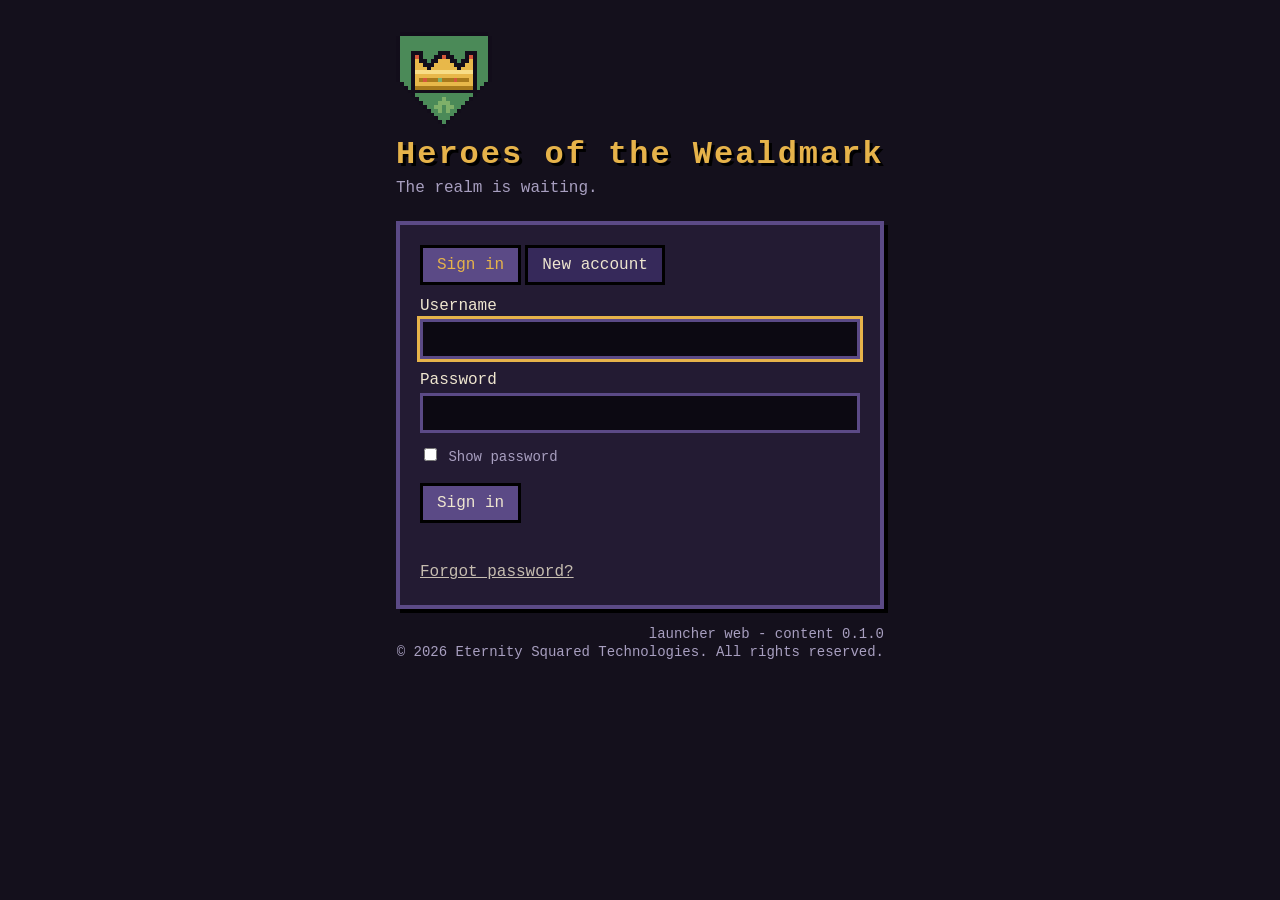
==== commit 5e8341cd: "Update the browser build" ====
--- a/play/index.html
+++ b/play/index.html
@@ -1,325 +1,325 @@
-<!doctype html>
-<html lang="en">
-<head>
-  <!-- Heroes of the Wealdmark. Copyright (c) 2026 Eternity Squared Technologies. All rights reserved. -->
-  <meta charset="utf-8" />
-  <meta name="viewport" content="width=device-width, initial-scale=1, viewport-fit=cover" />
-  <meta http-equiv="Content-Security-Policy" content="default-src 'none'; script-src 'self'; worker-src 'self'; style-src 'self'; img-src 'self' data:; connect-src 'self' https://*.trycloudflare.com wss://*.trycloudflare.com; base-uri 'none'; form-action 'none'" />
-  <title>Heroes of the Wealdmark</title>
-  <meta name="description" content="Heroes of the Wealdmark: a free online turn-based RPG you play in your browser." />
-  <link rel="icon" href="icon.png" />
-  <link rel="stylesheet" href="style.css" />
-</head>
-<body>
-  <main class="frame">
-    <header>
-      <img id="logo" src="icon.png" alt="" width="96" height="96" />
-      <h1>Heroes of the Wealdmark</h1>
-      <p class="tag">The Crown is stolen. The realm is waiting.</p>
-    </header>
-
-    <section id="patch" class="panel">
-      <p id="patch-status" aria-live="polite">Checking for updates...</p>
-      <div class="bar" role="progressbar" aria-valuemin="0" aria-valuemax="100" aria-valuenow="0">
-        <div id="bar-fill" class="fill"></div>
-      </div>
-      <p id="patch-detail" class="muted"></p>
-      <button id="retry" class="hidden" type="button">Try again</button>
-    </section>
-
-    <section id="login" class="panel hidden">
-      <div class="tabs" role="tablist">
-        <button id="tab-login" role="tab" aria-selected="true" type="button">Sign in</button>
-        <button id="tab-register" role="tab" aria-selected="false" type="button">New account</button>
-      </div>
-      <form id="auth-form" autocomplete="off">
-        <label>Username
-          <input id="username" name="username" maxlength="32" required autocomplete="username" />
-        </label>
-        <label>Password
-          <input id="password" name="password" type="password" maxlength="128" required autocomplete="current-password" />
-        </label>
-        <ul id="auth-hints" class="hints hidden" aria-live="polite">
-          <li id="hint-user">Username: 3 to 12 letters and numbers, starting with a letter. No spaces or symbols.</li>
-          <li id="hint-pass">Password: at least 10 characters with letters and numbers, or 16 or more of anything. Nothing common, and not your username.</li>
-        </ul>
-        <label class="check"><input id="show-password" type="checkbox" /> Show password</label>
-        <label class="check hidden"><input id="remember" type="checkbox" /> Keep me signed in on this computer</label>
-        <fieldset class="hidden" id="gender-row">
-          <legend>Body shape (cannot be changed later)</legend>
-          <label class="check"><input type="radio" name="gender" value="m" /> Male</label>
-          <label class="check"><input type="radio" name="gender" value="f" /> Female</label>
-        </fieldset>
-        <label class="check hidden" id="age-row"><input id="age" type="checkbox" /> I am 13 years old or older</label>
-        <button id="submit" type="submit">Sign in</button>
-        <p id="auth-error" class="error" role="alert"></p>
-        <button id="forgot" class="link" type="button">Forgot password?</button>
-      </form>
-      <form id="reset-form" class="hidden" autocomplete="off">
-        <p class="muted">Enter the recovery key you were shown when you made your account. Lost it too? Ask the game's operator for a one-hour code.</p>
-        <label>Username
-          <input id="reset-username" maxlength="32" required autocomplete="username" />
-        </label>
-        <label>Recovery key or code
-          <input id="reset-code" maxlength="32" required autocomplete="off" />
-        </label>
-        <label>New password
-          <input id="reset-password" type="password" maxlength="128" required autocomplete="new-password" />
-        </label>
-        <label class="check"><input id="show-reset-password" type="checkbox" /> Show password</label>
-        <button id="reset-submit" type="submit">Set new password</button>
-        <button id="reset-google" type="button">Reset with Google instead</button>
-        <button id="reset-back" class="link" type="button">Back to sign in</button>
-        <p id="reset-message" class="error" role="alert"></p>
-      </form>
-    </section>
-
-    <section id="recovery" class="panel hidden">
-      <h2>Your recovery key</h2>
-      <p>If you ever forget your password, this key is the only way to get your character back. Write it down or save it somewhere safe. It is shown once.</p>
-      <p><code id="recovery-key" class="recovery-key"></code></p>
-      <button id="recovery-copy" type="button">Copy</button>
-      <label class="check"><input id="recovery-saved" type="checkbox" /> I have saved my recovery key</label>
-      <button id="recovery-continue" type="button" disabled>Continue</button>
-    </section>
-
-    <section id="home" class="panel hidden">
-      <p id="welcome"></p>
-      <p id="home-note" class="muted">Mossgate Reach is open. Click a tile to walk there, or use the arrow keys or WASD. Click a monster to fight it, or Shift-click to look at it. Mouse wheel or + and - zoom; M shows the whole map.</p>
-      <p id="home-error" class="error" role="alert"></p>
-      <details id="recovery-tools">
-        <summary>Recovery key</summary>
-        <p class="muted">Make a new recovery key. The old one stops working.</p>
-        <label>Your password
-          <input id="recovery-password" type="password" maxlength="128" autocomplete="current-password" />
-        </label>
-        <button id="recovery-make" type="button">Make a new key</button>
-        <button id="google-link" type="button">Link my Google account</button>
-        <p class="muted">A linked Google account can reset your password if you lose it.</p>
-        <p id="recovery-error" class="error" role="alert"></p>
-      </details>
-      <button id="play" type="button">Play</button>
-      <button id="logout" type="button">Sign out</button>
-    </section>
-
-    <footer><span id="version" class="muted"></span><br /><span class="muted">&copy; 2026 Eternity Squared Technologies. All rights reserved.</span></footer>
-  </main>
-
-  <section id="gameview" class="hidden">
-    <canvas id="stage" aria-label="Game world"></canvas>
-
-    <div id="hud" aria-live="off"></div>
-
-    <div id="vitals">
-      <div class="meter hp"><div id="hp-fill" class="meter-fill"></div><span id="hp-text"></span></div>
-      <div class="meter mp"><div id="mp-fill" class="meter-fill"></div><span id="mp-text"></span></div>
-      <div class="meter xp"><div id="xp-fill" class="meter-fill"></div><span id="xp-text"></span></div>
-      <div id="wallet">
-        <span class="coin iron" title="Iron bits"></span><span id="w-iron">0</span>
-        <span class="coin gold" title="Gold coins"></span><span id="w-gold">0</span>
-        <span class="coin favor" title="Favor tokens"></span><span id="w-favor">0</span>
-      </div>
-    </div>
-
-    <div id="buffs"></div>
-
-    <div id="bhud">
-      <div class="qcol">
-        <button class="qslot" data-q="hp" type="button"></button>
-        <button class="qslot" data-q="food" type="button"></button>
-      </div>
-      <div class="globe hp" id="globe-hp"><span id="globe-hp-text"></span></div>
-      <div id="hotbar"></div>
-      <div class="globe mp" id="globe-mp"><span id="globe-mp-text"></span></div>
-      <div class="qcol">
-        <button class="qslot" data-q="mp" type="button"></button>
-        <button class="qslot" data-q="spare" type="button"></button>
-      </div>
-    </div>
-    <div id="bar-picker" class="hidden"></div>
-
-    <div id="rhud" aria-hidden="true">
-      <canvas id="minimap" width="123" height="123"></canvas>
-      <div id="tracker" class="hidden"></div>
-    </div>
-
-    <div id="toolbar">
-      <button id="btn-skills" type="button">Skills (K)</button>
-      <button id="btn-stats" type="button">Stats (C)</button>
-      <button id="btn-trades" type="button">Trades (V)</button>
-      <button id="btn-equip" type="button">Gear (E)</button>
-      <button id="btn-bag" type="button">Bag (I)</button>
-      <button id="btn-journal" type="button">Journal (J)</button>
-      <button id="btn-look" type="button">Look (L)</button>
-      <button id="btn-town" type="button">Town (T)</button>
-      <button id="btn-sound" type="button">Sound</button>
-      <button id="leave" type="button">Sign out</button>
-    </div>
-
-    <div id="mbar" aria-label="Touch controls">
-      <button id="mb-zin" type="button" aria-label="Zoom in">+</button>
-      <button id="mb-zout" type="button" aria-label="Zoom out">&minus;</button>
-      <button id="mb-map" type="button">Map</button>
-      <button id="mb-chat" type="button">Chat</button>
-      <button id="mb-close" type="button">Close</button>
-    </div>
-
-    <div id="toast" role="status"></div>
-
-    <div id="turns" class="hidden" aria-label="Turn order"></div>
-
-    <div id="fightbar" class="hidden">
-      <div id="fightinfo"></div>
-      <div id="actions"></div>
-      <div id="fight-util"><button id="auto-btn" class="act" type="button">X Combat: Manual</button></div>
-    </div>
-
-    <div id="panel-skills" class="side hidden">
-      <h2>Skills</h2>
-      <p id="combat-level" class="muted"></p>
-      <div class="skill-bar" id="level-bar"><div></div></div>
-      <p id="skill-points"></p>
-      <div id="tree-tabs"></div>
-      <div id="tree-grid"></div>
-      <button id="respec" type="button">Respec</button>
-      <p class="muted">Click a skill to spend a point. Rows open at levels 8, 16, 24, 32, and 40. A skill needs a rank in the skills joined to it from above, and each of those ranks adds 3% damage to it.</p>
-    </div>
-
-    <div id="panel-bag" class="side hidden">
-      <h2>Inventory</h2>
-      <div id="bag-grid"></div>
-      <p class="muted">Click food to eat it, or gear to wear it. Shift-click a weapon to put it in the swap slot. Hover for details.</p>
-    </div>
-
-    <div id="panel-trades" class="side hidden">
-      <h2>Trades</h2>
-      <div id="trades-body"></div>
-      <p class="muted">Gathering and crafting skills. Each goes to level 30.</p>
-    </div>
-
-    <div id="panel-equip" class="side hidden">
-      <h2>Equipment</h2>
-      <div id="equip"></div>
-      <p class="muted">Click worn gear to take it off. The weapon you hold decides your style. Hover for details.</p>
-      <h3>Toolbelt</h3>
-      <div id="toolbelt" class="row"></div>
-      <p class="muted">Gathering uses the tools on your belt. A better tool works faster and opens higher trees, rocks and shoals. Click a tool in your bag to put it on the belt.</p>
-    </div>
-
-    <div id="panel-stats" class="side hidden">
-      <h2>Hero stats</h2>
-      <div id="stats-vitals"></div>
-      <div id="gear-stats"></div>
-    </div>
-
-    <div id="panel-look" class="side hidden">
-      <h2>Appearance</h2>
-      <canvas id="look-preview" width="80" height="80"></canvas>
-      <p id="look-gender" class="muted"></p>
-      <div id="look-skin" class="row"></div>
-      <h3>Companion</h3>
-      <div id="look-pet" class="row"></div>
-    </div>
-
-    <div id="panel-sound" class="side hidden">
-      <h2>Sound</h2>
-      <label>Master <input id="vol-master" type="range" min="0" max="1" step="0.05" /></label>
-      <label>Effects <input id="vol-sfx" type="range" min="0" max="1" step="0.05" /></label>
-      <label>Music <input id="vol-music" type="range" min="0" max="1" step="0.05" /></label>
-      <label class="check"><input id="mute" type="checkbox" /> Mute everything</label>
-      <label class="check"><input id="hide-others" type="checkbox" /> Hide other players</label>
-    </div>
-
-    <div id="panel-journal" class="side hidden">
-      <h2>Journal</h2>
-      <div id="journal-body"></div>
-    </div>
-
-    <div id="panel-shop" class="side wide hidden">
-      <h2 id="shop-title">Shop</h2>
-      <div id="shop-body"></div>
-      <button id="shop-close" type="button">Done</button>
-    </div>
-
-    <div id="panel-storage" class="side wide hidden">
-      <h2>Storage</h2>
-      <div id="storage-body"></div>
-      <button id="storage-close" type="button">Done</button>
-    </div>
-
-    <div id="panel-station" class="side wide hidden">
-      <h2 id="station-title">Station</h2>
-      <div id="station-body"></div>
-      <button id="station-close" type="button">Done</button>
-    </div>
-
-    <div id="panel-perks" class="side wide hidden">
-      <h2 id="perks-title">Steward</h2>
-      <div id="perks-body"></div>
-      <button id="perks-close" type="button">Done</button>
-    </div>
-
-    <div id="panel-anchor" class="side wide hidden">
-      <h2 id="anchor-title">Teleport anchor</h2>
-      <div id="anchor-body"></div>
-      <button id="anchor-close" type="button">Done</button>
-    </div>
-
-    <div id="intro" class="hidden" role="dialog" aria-label="Introduction">
-      <canvas id="intro-canvas" width="320" height="180"></canvas>
-      <div id="intro-card">
-        <h2 id="intro-title"></h2>
-        <p id="intro-text"></p>
-        <div id="intro-foot"><span id="intro-hint"></span><button id="intro-skip" type="button">Skip</button></div>
-      </div>
-    </div>
-
-    <div id="signout-confirm" class="hidden" role="alertdialog" aria-labelledby="so-title">
-      <div class="box">
-        <h3 id="so-title">Sign out?</h3>
-        <p id="so-text">Your progress is saved. If you are in a fight, you leave it.</p>
-        <div class="row">
-          <button id="so-yes" type="button">Sign out</button>
-          <button id="so-no" type="button">Stay</button>
-        </div>
-      </div>
-    </div>
-
-    <div id="buy-confirm" class="hidden" role="alertdialog" aria-labelledby="bc-text">
-      <div class="box">
-        <p id="bc-text"></p>
-        <p id="bc-note" class="muted"></p>
-        <div class="row">
-          <button id="bc-yes" type="button">Yes</button>
-          <button id="bc-no" type="button">No</button>
-        </div>
-      </div>
-    </div>
-
-    <div id="loading" class="hidden" role="status"><div class="box"><div class="swirl"></div><p id="loading-text">Passing through the portal...</p></div></div>
-
-    <div id="busy" class="hidden"><div id="busy-fill"></div><span id="busy-text"></span></div>
-
-    <div id="dialog" class="hidden">
-      <h3 id="dlg-name"></h3>
-      <p id="dlg-role" class="muted"></p>
-      <div id="dlg-lines"></div>
-      <div id="dlg-options"></div>
-    </div>
-
-    <div id="chat">
-      <div id="chatnav"><button id="chat-prev" type="button" title="Older messages">Previous</button><button id="chat-next" type="button" title="Newer messages">Next</button></div>
-      <ul id="chatlog"></ul>
-      <form id="chatform" autocomplete="off">
-        <input id="chatinput" maxlength="120" placeholder="Press Enter to chat" aria-label="Chat message" />
-      </form>
-    </div>
-  </section>
-
-  <script src="web-bridge.js"></script>
-
-  <script src="audio.js"></script>
-  <script src="game.js"></script>
-  <script src="renderer.js"></script>
-</body>
-</html>
+<!doctype html>
+<html lang="en">
+<head>
+  <!-- Heroes of the Wealdmark. Copyright (c) 2026 Eternity Squared Technologies. All rights reserved. -->
+  <meta charset="utf-8" />
+  <meta name="viewport" content="width=device-width, initial-scale=1, viewport-fit=cover" />
+  <meta http-equiv="Content-Security-Policy" content="default-src 'none'; script-src 'self'; worker-src 'self'; style-src 'self'; img-src 'self' data:; connect-src 'self' https://*.trycloudflare.com wss://*.trycloudflare.com; base-uri 'none'; form-action 'none'" />
+  <title>Heroes of the Wealdmark</title>
+  <meta name="description" content="Heroes of the Wealdmark: a free online turn-based RPG you play in your browser." />
+  <link rel="icon" href="icon.png" />
+  <link rel="stylesheet" href="style.css" />
+</head>
+<body>
+  <main class="frame">
+    <header>
+      <img id="logo" src="icon.png" alt="" width="96" height="96" />
+      <h1>Heroes of the Wealdmark</h1>
+      <p class="tag">The realm is waiting.</p>
+    </header>
+
+    <section id="patch" class="panel">
+      <p id="patch-status" aria-live="polite">Checking for updates...</p>
+      <div class="bar" role="progressbar" aria-valuemin="0" aria-valuemax="100" aria-valuenow="0">
+        <div id="bar-fill" class="fill"></div>
+      </div>
+      <p id="patch-detail" class="muted"></p>
+      <button id="retry" class="hidden" type="button">Try again</button>
+    </section>
+
+    <section id="login" class="panel hidden">
+      <div class="tabs" role="tablist">
+        <button id="tab-login" role="tab" aria-selected="true" type="button">Sign in</button>
+        <button id="tab-register" role="tab" aria-selected="false" type="button">New account</button>
+      </div>
+      <form id="auth-form" autocomplete="off">
+        <label>Username
+          <input id="username" name="username" maxlength="32" required autocomplete="username" />
+        </label>
+        <label>Password
+          <input id="password" name="password" type="password" maxlength="128" required autocomplete="current-password" />
+        </label>
+        <ul id="auth-hints" class="hints hidden" aria-live="polite">
+          <li id="hint-user">Username: 3 to 12 letters and numbers, starting with a letter. No spaces or symbols.</li>
+          <li id="hint-pass">Password: at least 10 characters with letters and numbers, or 16 or more of anything. Nothing common, and not your username.</li>
+        </ul>
+        <label class="check"><input id="show-password" type="checkbox" /> Show password</label>
+        <label class="check hidden"><input id="remember" type="checkbox" /> Keep me signed in on this computer</label>
+        <fieldset class="hidden" id="gender-row">
+          <legend>Body shape (cannot be changed later)</legend>
+          <label class="check"><input type="radio" name="gender" value="m" /> Male</label>
+          <label class="check"><input type="radio" name="gender" value="f" /> Female</label>
+        </fieldset>
+        <label class="check hidden" id="age-row"><input id="age" type="checkbox" /> I am 13 years old or older</label>
+        <button id="submit" type="submit">Sign in</button>
+        <p id="auth-error" class="error" role="alert"></p>
+        <button id="forgot" class="link" type="button">Forgot password?</button>
+      </form>
+      <form id="reset-form" class="hidden" autocomplete="off">
+        <p class="muted">Enter the recovery key you were shown when you made your account. Lost it too? Ask the game's operator for a one-hour code.</p>
+        <label>Username
+          <input id="reset-username" maxlength="32" required autocomplete="username" />
+        </label>
+        <label>Recovery key or code
+          <input id="reset-code" maxlength="32" required autocomplete="off" />
+        </label>
+        <label>New password
+          <input id="reset-password" type="password" maxlength="128" required autocomplete="new-password" />
+        </label>
+        <label class="check"><input id="show-reset-password" type="checkbox" /> Show password</label>
+        <button id="reset-submit" type="submit">Set new password</button>
+        <button id="reset-google" type="button">Reset with Google instead</button>
+        <button id="reset-back" class="link" type="button">Back to sign in</button>
+        <p id="reset-message" class="error" role="alert"></p>
+      </form>
+    </section>
+
+    <section id="recovery" class="panel hidden">
+      <h2>Your recovery key</h2>
+      <p>If you ever forget your password, this key is the only way to get your character back. Write it down or save it somewhere safe. It is shown once.</p>
+      <p><code id="recovery-key" class="recovery-key"></code></p>
+      <button id="recovery-copy" type="button">Copy</button>
+      <label class="check"><input id="recovery-saved" type="checkbox" /> I have saved my recovery key</label>
+      <button id="recovery-continue" type="button" disabled>Continue</button>
+    </section>
+
+    <section id="home" class="panel hidden">
+      <p id="welcome"></p>
+      <p id="home-note" class="muted">Mossgate Reach is open. Click a tile to walk there, or use the arrow keys or WASD. Click a monster to fight it, or Shift-click to look at it. Mouse wheel or + and - zoom; M shows the whole map.</p>
+      <p id="home-error" class="error" role="alert"></p>
+      <details id="recovery-tools">
+        <summary>Recovery key</summary>
+        <p class="muted">Make a new recovery key. The old one stops working.</p>
+        <label>Your password
+          <input id="recovery-password" type="password" maxlength="128" autocomplete="current-password" />
+        </label>
+        <button id="recovery-make" type="button">Make a new key</button>
+        <button id="google-link" type="button">Link my Google account</button>
+        <p class="muted">A linked Google account can reset your password if you lose it.</p>
+        <p id="recovery-error" class="error" role="alert"></p>
+      </details>
+      <button id="play" type="button">Play</button>
+      <button id="logout" type="button">Sign out</button>
+    </section>
+
+    <footer><span id="version" class="muted"></span><br /><span class="muted">&copy; 2026 Eternity Squared Technologies. All rights reserved.</span></footer>
+  </main>
+
+  <section id="gameview" class="hidden">
+    <canvas id="stage" aria-label="Game world"></canvas>
+
+    <div id="hud" aria-live="off"></div>
+
+    <div id="vitals">
+      <div class="meter hp"><div id="hp-fill" class="meter-fill"></div><span id="hp-text"></span></div>
+      <div class="meter mp"><div id="mp-fill" class="meter-fill"></div><span id="mp-text"></span></div>
+      <div class="meter xp"><div id="xp-fill" class="meter-fill"></div><span id="xp-text"></span></div>
+      <div id="wallet">
+        <span class="coin iron" title="Iron bits"></span><span id="w-iron">0</span>
+        <span class="coin gold" title="Gold coins"></span><span id="w-gold">0</span>
+        <span class="coin favor" title="Favor tokens"></span><span id="w-favor">0</span>
+      </div>
+    </div>
+
+    <div id="buffs"></div>
+
+    <div id="bhud">
+      <div class="qcol">
+        <button class="qslot" data-q="hp" type="button"></button>
+        <button class="qslot" data-q="food" type="button"></button>
+      </div>
+      <div class="globe hp" id="globe-hp"><span id="globe-hp-text"></span></div>
+      <div id="hotbar"></div>
+      <div class="globe mp" id="globe-mp"><span id="globe-mp-text"></span></div>
+      <div class="qcol">
+        <button class="qslot" data-q="mp" type="button"></button>
+        <button class="qslot" data-q="spare" type="button"></button>
+      </div>
+    </div>
+    <div id="bar-picker" class="hidden"></div>
+
+    <div id="rhud" aria-hidden="true">
+      <canvas id="minimap" width="123" height="123"></canvas>
+      <div id="tracker" class="hidden"></div>
+    </div>
+
+    <div id="toolbar">
+      <button id="btn-skills" type="button">Skills (K)</button>
+      <button id="btn-stats" type="button">Stats (C)</button>
+      <button id="btn-trades" type="button">Trades (V)</button>
+      <button id="btn-equip" type="button">Gear (E)</button>
+      <button id="btn-bag" type="button">Bag (I)</button>
+      <button id="btn-journal" type="button">Journal (J)</button>
+      <button id="btn-look" type="button">Look (L)</button>
+      <button id="btn-town" type="button">Town (T)</button>
+      <button id="btn-sound" type="button">Sound</button>
+      <button id="leave" type="button">Sign out</button>
+    </div>
+
+    <div id="mbar" aria-label="Touch controls">
+      <button id="mb-zin" type="button" aria-label="Zoom in">+</button>
+      <button id="mb-zout" type="button" aria-label="Zoom out">&minus;</button>
+      <button id="mb-map" type="button">Map</button>
+      <button id="mb-chat" type="button">Chat</button>
+      <button id="mb-close" type="button">Close</button>
+    </div>
+
+    <div id="toast" role="status"></div>
+
+    <div id="turns" class="hidden" aria-label="Turn order"></div>
+
+    <div id="fightbar" class="hidden">
+      <div id="fightinfo"></div>
+      <div id="actions"></div>
+      <div id="fight-util"><button id="auto-btn" class="act" type="button">X Combat: Manual</button></div>
+    </div>
+
+    <div id="panel-skills" class="side hidden">
+      <h2>Skills</h2>
+      <p id="combat-level" class="muted"></p>
+      <div class="skill-bar" id="level-bar"><div></div></div>
+      <p id="skill-points"></p>
+      <div id="tree-tabs"></div>
+      <div id="tree-grid"></div>
+      <button id="respec" type="button">Respec</button>
+      <p class="muted">Click a skill to spend a point. Rows open at levels 8, 16, 24, 32, and 40. A skill needs a rank in the skills joined to it from above, and each of those ranks adds 3% damage to it.</p>
+    </div>
+
+    <div id="panel-bag" class="side hidden">
+      <h2>Inventory</h2>
+      <div id="bag-grid"></div>
+      <p class="muted">Click food to eat it, or gear to wear it. Shift-click a weapon to put it in the swap slot. Hover for details.</p>
+    </div>
+
+    <div id="panel-trades" class="side hidden">
+      <h2>Trades</h2>
+      <div id="trades-body"></div>
+      <p class="muted">Gathering and crafting skills. Each goes to level 30.</p>
+    </div>
+
+    <div id="panel-equip" class="side hidden">
+      <h2>Equipment</h2>
+      <div id="equip"></div>
+      <p class="muted">Click worn gear to take it off. The weapon you hold decides your style. Hover for details.</p>
+      <h3>Toolbelt</h3>
+      <div id="toolbelt" class="row"></div>
+      <p class="muted">Gathering uses the tools on your belt. A better tool works faster and opens higher trees, rocks and shoals. Click a tool in your bag to put it on the belt.</p>
+    </div>
+
+    <div id="panel-stats" class="side hidden">
+      <h2>Hero stats</h2>
+      <div id="stats-vitals"></div>
+      <div id="gear-stats"></div>
+    </div>
+
+    <div id="panel-look" class="side hidden">
+      <h2>Appearance</h2>
+      <canvas id="look-preview" width="80" height="80"></canvas>
+      <p id="look-gender" class="muted"></p>
+      <div id="look-skin" class="row"></div>
+      <h3>Companion</h3>
+      <div id="look-pet" class="row"></div>
+    </div>
+
+    <div id="panel-sound" class="side hidden">
+      <h2>Sound</h2>
+      <label>Master <input id="vol-master" type="range" min="0" max="1" step="0.05" /></label>
+      <label>Effects <input id="vol-sfx" type="range" min="0" max="1" step="0.05" /></label>
+      <label>Music <input id="vol-music" type="range" min="0" max="1" step="0.05" /></label>
+      <label class="check"><input id="mute" type="checkbox" /> Mute everything</label>
+      <label class="check"><input id="hide-others" type="checkbox" /> Hide other players</label>
+    </div>
+
+    <div id="panel-journal" class="side hidden">
+      <h2>Journal</h2>
+      <div id="journal-body"></div>
+    </div>
+
+    <div id="panel-shop" class="side wide hidden">
+      <h2 id="shop-title">Shop</h2>
+      <div id="shop-body"></div>
+      <button id="shop-close" type="button">Done</button>
+    </div>
+
+    <div id="panel-storage" class="side wide hidden">
+      <h2>Storage</h2>
+      <div id="storage-body"></div>
+      <button id="storage-close" type="button">Done</button>
+    </div>
+
+    <div id="panel-station" class="side wide hidden">
+      <h2 id="station-title">Station</h2>
+      <div id="station-body"></div>
+      <button id="station-close" type="button">Done</button>
+    </div>
+
+    <div id="panel-perks" class="side wide hidden">
+      <h2 id="perks-title">Steward</h2>
+      <div id="perks-body"></div>
+      <button id="perks-close" type="button">Done</button>
+    </div>
+
+    <div id="panel-anchor" class="side wide hidden">
+      <h2 id="anchor-title">Teleport anchor</h2>
+      <div id="anchor-body"></div>
+      <button id="anchor-close" type="button">Done</button>
+    </div>
+
+    <div id="intro" class="hidden" role="dialog" aria-label="Introduction">
+      <canvas id="intro-canvas" width="320" height="180"></canvas>
+      <div id="intro-card">
+        <h2 id="intro-title"></h2>
+        <p id="intro-text"></p>
+        <div id="intro-foot"><span id="intro-hint"></span><button id="intro-skip" type="button">Skip</button></div>
+      </div>
+    </div>
+
+    <div id="signout-confirm" class="hidden" role="alertdialog" aria-labelledby="so-title">
+      <div class="box">
+        <h3 id="so-title">Sign out?</h3>
+        <p id="so-text">Your progress is saved. If you are in a fight, you leave it.</p>
+        <div class="row">
+          <button id="so-yes" type="button">Sign out</button>
+          <button id="so-no" type="button">Stay</button>
+        </div>
+      </div>
+    </div>
+
+    <div id="buy-confirm" class="hidden" role="alertdialog" aria-labelledby="bc-text">
+      <div class="box">
+        <p id="bc-text"></p>
+        <p id="bc-note" class="muted"></p>
+        <div class="row">
+          <button id="bc-yes" type="button">Yes</button>
+          <button id="bc-no" type="button">No</button>
+        </div>
+      </div>
+    </div>
+
+    <div id="loading" class="hidden" role="status"><div class="box"><div class="swirl"></div><p id="loading-text">Passing through the portal...</p></div></div>
+
+    <div id="busy" class="hidden"><div id="busy-fill"></div><span id="busy-text"></span></div>
+
+    <div id="dialog" class="hidden">
+      <h3 id="dlg-name"></h3>
+      <p id="dlg-role" class="muted"></p>
+      <div id="dlg-lines"></div>
+      <div id="dlg-options"></div>
+    </div>
+
+    <div id="chat">
+      <div id="chatnav"><button id="chat-prev" type="button" title="Older messages">Previous</button><button id="chat-next" type="button" title="Newer messages">Next</button></div>
+      <ul id="chatlog"></ul>
+      <form id="chatform" autocomplete="off">
+        <input id="chatinput" maxlength="120" placeholder="Press Enter to chat" aria-label="Chat message" />
+      </form>
+    </div>
+  </section>
+
+  <script src="web-bridge.js"></script>
+
+  <script src="audio.js"></script>
+  <script src="game.js"></script>
+  <script src="renderer.js"></script>
+</body>
+</html>
